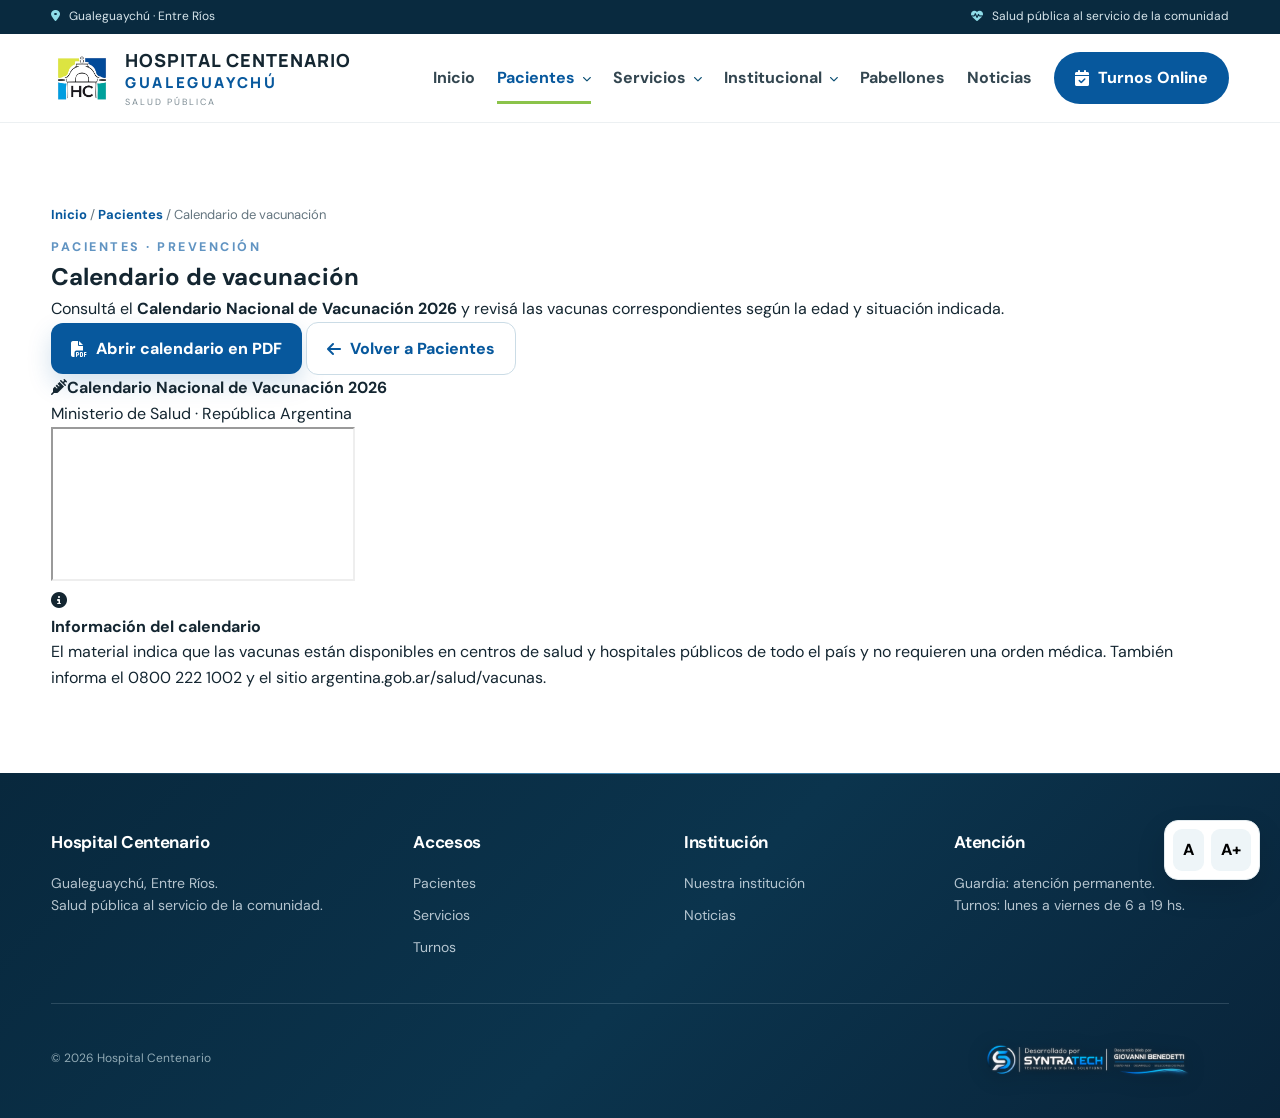
==== calendario-vacunacion.html @ 4d2b841d "Add files via upload" ====
<!doctype html><html lang="es"><head><meta charset="utf-8"><meta name="viewport" content="width=device-width,initial-scale=1"><meta name="description" content="Hospital Centenario Gualeguaychú"><title>Calendario de vacunación | Hospital Centenario</title><link rel="preconnect" href="https://fonts.googleapis.com"><link rel="preconnect" href="https://fonts.gstatic.com" crossorigin><link href="https://fonts.googleapis.com/css2?family=DM+Sans:wght@400;500;600;700;800&family=Manrope:wght@700;800&display=swap" rel="stylesheet"><link rel="stylesheet" href="https://cdnjs.cloudflare.com/ajax/libs/font-awesome/6.5.2/css/all.min.css"><link rel="stylesheet" href="style.css"><link rel="stylesheet" href="portal.css"></head><body><div class="topbar"><div class="container topbar__inner"><span><i class="fa-solid fa-location-dot"></i> Gualeguaychú · Entre Ríos</span><span><i class="fa-solid fa-heart-pulse"></i> Salud pública al servicio de la comunidad</span></div></div><header class="header"><div class="container header__inner"><a class="brand" href="index.html"><img src="images/logo.png" alt="Hospital Centenario"><div class="brand__name"><strong>HOSPITAL CENTENARIO</strong><span>GUALEGUAYCHÚ</span><small>SALUD PÚBLICA</small></div></a><button class="menu-toggle" id="menuToggle" aria-label="Abrir menú"><i class="fa-solid fa-bars"></i></button><nav class="nav" id="nav"><a class="" href="index.html">Inicio</a><div class="nav-dropdown is-active"><button class="nav-dropdown__toggle" type="button" aria-expanded="false" aria-haspopup="true">Pacientes <i class="fa-solid fa-chevron-down"></i></button><div class="nav-dropdown__menu"><a href="turnos.html"><i class="fa-solid fa-calendar-check"></i><span><strong>Turnos y admisión</strong><small>Cómo gestionar tu atención</small></span></a><a href="pacientes.html#guardia"><i class="fa-solid fa-truck-medical"></i><span><strong>Guardia y emergencias</strong><small>Información de atención</small></span></a><a href="pacientes.html#informacion"><i class="fa-solid fa-hospital-user"></i><span><strong>Información para pacientes</strong><small>Antes de venir y preguntas frecuentes</small></span></a><a href="calendario-vacunacion.html"><i class="fa-solid fa-syringe"></i><span><strong>Calendario de vacunación</strong><small>Calendario Nacional de Vacunación 2026</small></span></a></div></div><div class="nav-dropdown "><button class="nav-dropdown__toggle" type="button" aria-expanded="false" aria-haspopup="true">Servicios <i class="fa-solid fa-chevron-down"></i></button><div class="nav-dropdown__menu"><a href="servicios.html#especialidades"><i class="fa-solid fa-stethoscope"></i><span><strong>Especialidades</strong><small>Áreas de atención médica</small></span></a><a href="servicios.html#diagnostico"><i class="fa-solid fa-microscope"></i><span><strong>Diagnóstico y estudios</strong><small>Laboratorio e imágenes</small></span></a><a href="servicios.html#apoyo"><i class="fa-solid fa-hands-holding-circle"></i><span><strong>Servicios de apoyo</strong><small>Atención integral y acompañamiento</small></span></a></div></div><div class="nav-dropdown "><button class="nav-dropdown__toggle" type="button" aria-expanded="false" aria-haspopup="true">Institucional <i class="fa-solid fa-chevron-down"></i></button><div class="nav-dropdown__menu"><a href="institucional.html#historia"><i class="fa-solid fa-landmark"></i><span><strong>Nuestra historia</strong><small>Conocé nuestro recorrido</small></span></a><a href="institucional.html#valores"><i class="fa-solid fa-heart"></i><span><strong>Nuestros valores</strong><small>Principios que nos guían</small></span></a><a href="institucional.html#autoridades"><i class="fa-solid fa-users"></i><span><strong>Autoridades</strong><small>Equipo directivo</small></span></a></div></div><a class="nav-link" href="pabellones.html">Pabellones</a><a class="" href="noticias.html">Noticias</a><button class="btn btn--nav" data-turnos><i class="fa-solid fa-calendar-check"></i> Turnos Online</button></nav></div></header><main>
<section class="vaccine-page section">
  <div class="container">
    <div class="breadcrumb"><a href="index.html">Inicio</a> / <a href="pacientes.html">Pacientes</a> / Calendario de vacunación</div>
    <div class="vaccine-page__intro">
      <div class="eyebrow-blue">PACIENTES · PREVENCIÓN</div>
      <h1>Calendario de vacunación</h1>
      <p>Consultá el <strong>Calendario Nacional de Vacunación 2026</strong> y revisá las vacunas correspondientes según la edad y situación indicada.</p>
      <div class="vaccine-page__actions">
        <a class="btn btn--primary" href="docs/Calendario-Nacional-de-Vacunacion-2026.pdf" target="_blank" rel="noopener"><i class="fa-solid fa-file-pdf"></i> Abrir calendario en PDF</a>
        <a class="btn btn--outline" href="pacientes.html"><i class="fa-solid fa-arrow-left"></i> Volver a Pacientes</a>
      </div>
    </div>
    <div class="vaccine-page__card">
      <div class="vaccine-page__card-head">
        <div><i class="fa-solid fa-syringe"></i><strong>Calendario Nacional de Vacunación 2026</strong></div>
        <span>Ministerio de Salud · República Argentina</span>
      </div>
      <div class="vaccine-page__viewer">
        <iframe src="docs/Calendario-Nacional-de-Vacunacion-2026.pdf#view=FitH" title="Calendario Nacional de Vacunación 2026"></iframe>
      </div>
    </div>
    <div class="vaccine-page__note">
      <i class="fa-solid fa-circle-info"></i>
      <div><strong>Información del calendario</strong><p>El material indica que las vacunas están disponibles en centros de salud y hospitales públicos de todo el país y no requieren una orden médica. También informa el 0800 222 1002 y el sitio argentina.gob.ar/salud/vacunas.</p></div>
    </div>
  </div>
</section>
</main>
</main><footer class="footer"><div class="container footer__grid"><div><h3>Hospital Centenario</h3><p>Gualeguaychú, Entre Ríos.<br>Salud pública al servicio de la comunidad.</p></div><div class="footer-column footer-column--access"><h3>Accesos</h3><a href="pacientes.html">Pacientes</a><a href="servicios.html">Servicios</a><a href="turnos.html">Turnos</a></div><div class="footer-column footer-column--institution"><h3>Institución</h3><a href="institucional.html">Nuestra institución</a><a href="noticias.html">Noticias</a></div><div><h3>Atención</h3><p>Guardia: atención permanente.</p><p>Turnos: lunes a viernes de 6 a 19 hs.</p></div></div><div class="container footer__bottom"><span>© <span id="year"></span> Hospital Centenario</span><span class="footer-project-label"></span><span class="footer-project-signature"><img src="images/firma-syntratech.png" alt="Desarrollado por SyntraTech — Desarrollo Web por Giovanni Benedetti" loading="lazy"></span></div>

</footer><div class="a11y" aria-label="Accesibilidad"><button id="fontNormal" type="button" title="Tamaño normal">A</button><button id="fontPlus" type="button" title="Aumentar texto">A+</button></div><button class="backtop" id="backTop" aria-label="Volver arriba"><i class="fa-solid fa-arrow-up"></i></button><div class="modal" id="turnModal"><div class="modal__box"><button class="modal__close" data-close aria-label="Cerrar"><i class="fa-solid fa-xmark"></i></button><div class="eyebrow-blue">GESTIÓN DE TURNOS</div><h2>¿Cómo querés gestionar tu turno?</h2><p>La información publicada en junio de 2026 indica atención para turnos de lunes a viernes de 6 a 19 hs. en admisiones del nuevo edificio y pabellones 3 y 4.</p><div class="modal-actions"><a href="turnos.html"><strong>Ver información completa</strong><span>Horarios, admisiones y cancelaciones</span></a><a href="tel:+543446428034"><strong>Llamar al hospital</strong><span>+54 3446 42-8034</span></a></div></div></div><script src="portal.js"></script><script src="script.js"></script><script src="v40-enhancements.js"></script>
</body></html>
---- style.css ----
:root{--blue:#07589d;--blue2:#087bd0;--dark:#092a3f;--green:#00a59a;--cyan:#08a8d1;--red:#dc5a50;--ink:#142631;--muted:#64757f;--soft:#f4f8fa;--line:#e2eaee;--white:#fff;--shadow:0 18px 50px rgba(18,48,65,.10);--radius:20px}
*{box-sizing:border-box;margin:0;padding:0}html{scroll-behavior:smooth}body{font-family:"DM Sans",sans-serif;color:var(--ink);background:#fff;line-height:1.6}a{text-decoration:none;color:inherit}button,input,select,textarea{font:inherit}.container{width:min(1180px,92%);margin:auto}
.topbar{height:34px;background:var(--dark);color:#d7e5eb;font-size:12px}.topbar__inner{height:100%;display:flex;justify-content:space-between;align-items:center}.topbar i{color:#8edce8;margin-right:6px}
.header{position:sticky;top:0;z-index:1000;background:rgba(255,255,255,.97);backdrop-filter:blur(15px);border-bottom:1px solid rgba(20,70,95,.08)}.header__inner{min-height:88px;display:flex;align-items:center;justify-content:space-between}.brand{display:flex;align-items:center;gap:12px}.brand img{width:62px;height:62px;object-fit:contain}.brand__name strong,.brand__name span,.brand__name small{display:block;line-height:1.05}.brand__name strong{font:800 18px Manrope,sans-serif;letter-spacing:1px}.brand__name span{color:var(--blue);font:800 15px Manrope,sans-serif;letter-spacing:2.6px}.brand__name small{margin-top:5px;color:#7d8c94;font-size:9px;letter-spacing:2px}.nav{display:flex;align-items:center;gap:22px}.nav a{font-size:14px;font-weight:700;color:#334650;padding:31px 0;position:relative}.nav a:hover,.nav a.active{color:var(--blue)}.nav a.active:after{content:"";position:absolute;left:0;right:0;bottom:18px;height:3px;border-radius:10px;background:var(--blue)}.btn{border:0;border-radius:12px;padding:13px 20px;display:inline-flex;align-items:center;justify-content:center;gap:9px;font-weight:800;cursor:pointer;transition:.25s}.btn:hover{transform:translateY(-2px)}.btn--nav{background:var(--blue);color:#fff;border-radius:999px;padding:13px 21px}.btn--primary{background:var(--blue);color:#fff;box-shadow:0 10px 25px rgba(7,88,157,.18)}.btn--outline{background:#fff;color:var(--blue);border:1px solid #cbdce6}.btn--danger{background:var(--red);color:#fff}.menu-toggle{display:none;border:0;background:transparent;font-size:25px;color:var(--ink)}
.hero{position:relative;height:650px;overflow:hidden;background:#dce7ed}.hero__slide{position:absolute;inset:0;opacity:0;visibility:hidden;transition:opacity .7s}.hero__slide.active{opacity:1;visibility:visible}.hero__slide img{width:100%;height:100%;object-fit:cover;filter:saturate(1.04) contrast(1.03);transform:scale(1.015);backface-visibility:hidden;-webkit-backface-visibility:hidden}.hero__slide:after{content:"";position:absolute;inset:0;background:linear-gradient(90deg,rgba(5,31,48,.38) 0%,rgba(5,31,48,.14) 42%,rgba(5,31,48,.04) 72%,rgba(5,31,48,.08) 100%);pointer-events:none}.hero__content{position:absolute;z-index:2;left:7%;top:50%;transform:translateY(-50%);width:min(650px,58%);padding:35px 42px;background:rgba(255,255,255,.82);backdrop-filter:blur(8px);border:1px solid rgba(255,255,255,.75);border-radius:24px;box-shadow:0 25px 60px rgba(0,0,0,.13)}.eyebrow{font-size:13px;font-weight:800;letter-spacing:3px;color:#35577a}.hero h1{font:800 clamp(42px,5vw,70px)/1.03 Manrope,sans-serif;margin:15px 0;color:#073b70}.hero h1 span{color:#087bd0}.hero p{font-size:19px;color:#3e5c70;max-width:610px}.hero__actions{display:flex;gap:14px;margin-top:24px}.hero__arrow{position:absolute;z-index:4;top:50%;transform:translateY(-50%);width:58px;height:58px;border-radius:50%;border:1px solid rgba(255,255,255,.8);background:rgba(5,35,55,.42);color:#fff;font-size:23px;cursor:pointer}.hero__arrow.prev{left:24px}.hero__arrow.next{right:24px}.hero__dots{position:absolute;z-index:5;bottom:20px;left:50%;transform:translateX(-50%);display:flex;gap:10px}.hero__dot{width:12px;height:12px;border-radius:50%;border:2px solid #fff;background:rgba(255,255,255,.75);cursor:pointer}.hero__dot.active{width:30px;border-radius:20px;background:var(--blue)}.hero__location{position:absolute;z-index:3;right:7%;bottom:50px;color:#fff;font-weight:800;font-size:16px}.hero__location small{display:block;font-weight:500;font-size:13px}.progress{position:absolute;z-index:5;left:0;bottom:0;height:4px;background:var(--blue);width:0}.progress.run{animation:progress 5s linear forwards}@keyframes progress{from{width:0}to{width:100%}}
.access{padding:24px 0;background:#fff}.access__grid{display:grid;grid-template-columns:repeat(4,1fr);gap:14px}.access-card{border:1px solid var(--line);background:var(--soft);border-radius:18px;padding:18px;display:flex;align-items:center;gap:14px;min-height:100px;transition:.25s}.access-card:hover{transform:translateY(-3px);box-shadow:var(--shadow)}.access-icon{width:58px;height:58px;border-radius:50%;display:grid;place-items:center;color:#fff;font-size:23px;flex:0 0 auto}.access-card strong{display:block;font-size:17px}.access-card small{display:block;color:var(--muted);font-size:13px}.access-card>i{margin-left:auto;color:var(--blue)}.blue .access-icon{background:var(--blue)}.red .access-icon{background:#ef403b}.green .access-icon{background:var(--green)}.cyan .access-icon{background:#368ee0}
.section{padding:82px 0}.section.alt{background:var(--soft)}.section-head{margin-bottom:35px}.eyebrow-blue{color:var(--blue);font-size:13px;font-weight:800;letter-spacing:2px}.section h2{font:800 38px/1.1 Manrope,sans-serif;color:#073b70;margin-top:10px}.section-lead{color:var(--muted);max-width:760px;font-size:17px;margin-top:12px}.grid-3{display:grid;grid-template-columns:repeat(3,1fr);gap:20px}.grid-2{display:grid;grid-template-columns:repeat(2,1fr);gap:22px}.card{background:#fff;border:1px solid var(--line);border-radius:20px;padding:26px;box-shadow:0 8px 28px rgba(18,48,65,.05)}.card h3{font-size:21px;margin:10px 0 7px}.card p{color:var(--muted);font-size:15px}.iconbox{width:54px;height:54px;border-radius:16px;display:grid;place-items:center;background:#e8f4fc;color:var(--blue);font-size:22px}.list{display:grid;gap:12px;margin-top:20px}.list li{list-style:none;padding:14px 16px;background:#fff;border:1px solid var(--line);border-radius:12px}.list li i{color:var(--blue);margin-right:9px}
.page-hero{padding:70px 0;background:linear-gradient(120deg,#eaf5fb,#fff);border-bottom:1px solid var(--line)}.page-hero h1{font:800 48px/1.08 Manrope,sans-serif;color:#073b70}.page-hero p{font-size:18px;color:var(--muted);max-width:760px;margin-top:12px}.breadcrumb{font-size:13px;color:var(--muted);margin-bottom:12px}.breadcrumb a{color:var(--blue);font-weight:700}
.notice{background:#edf7fd;border:1px solid #d7ebf6;border-radius:18px;padding:20px 22px;display:flex;gap:14px;align-items:flex-start}.notice i{color:var(--blue);font-size:21px;margin-top:3px}.notice strong{display:block}.notice p{color:var(--muted);margin-top:4px}
.news-card{overflow:hidden;padding:0}.news-card img{width:100%;height:210px;object-fit:cover}.news-card__body{padding:23px}.tag{display:inline-block;padding:5px 10px;border-radius:999px;background:#e8f4fc;color:var(--blue);font-size:11px;font-weight:800}.news-card h3{margin:12px 0 8px}.news-card a{color:var(--blue);font-weight:800;display:inline-block;margin-top:12px}
.form-grid{display:grid;grid-template-columns:1fr 1fr;gap:18px}.field{display:grid;gap:7px}.field.full{grid-column:1/-1}.field label{font-weight:700;font-size:14px}.field input,.field select,.field textarea{width:100%;border:1px solid #d6e2e8;border-radius:12px;padding:13px 14px;background:#fff;outline:none}.field textarea{min-height:130px;resize:vertical}.field input:focus,.field select:focus,.field textarea:focus{border-color:var(--blue);box-shadow:0 0 0 3px rgba(7,88,157,.08)}
.footer{background:#092a3f;color:#d7e5eb;padding:50px 0 25px}.footer__grid{display:grid;grid-template-columns:1.4fr 1fr 1fr 1.2fr;gap:35px}.footer h3{color:#fff;font-size:17px;margin-bottom:14px}.footer p,.footer a{color:#afc3cd;font-size:14px}.footer a{display:block;margin:8px 0}.footer a:hover{color:#fff}.footer__bottom{border-top:1px solid rgba(255,255,255,.12);margin-top:30px;padding-top:18px;display:flex;justify-content:space-between;font-size:12px;color:#91aab5}
.modal{position:fixed;inset:0;background:rgba(4,25,38,.65);z-index:2000;display:none;align-items:center;justify-content:center;padding:20px}.modal.open{display:flex}.modal__box{width:min(640px,100%);background:#fff;border-radius:24px;padding:30px;position:relative;box-shadow:0 30px 90px rgba(0,0,0,.25)}.modal__close{position:absolute;right:18px;top:15px;border:0;background:#eef5f8;border-radius:50%;width:40px;height:40px;cursor:pointer}.modal h2{font:800 30px Manrope,sans-serif;color:#073b70}.modal p{color:var(--muted);margin:8px 0 18px}.modal-actions{display:grid;gap:12px}.modal-actions a{padding:15px;border:1px solid var(--line);border-radius:14px}.modal-actions a strong{display:block}.modal-actions a span{color:var(--muted);font-size:13px}
.backtop{position:fixed;right:20px;bottom:20px;width:46px;height:46px;border:0;border-radius:50%;background:var(--blue);color:#fff;display:none;z-index:900}.backtop.show{display:block}
@media(max-width:1000px){.nav{gap:13px}.nav a{font-size:13px}.access__grid{grid-template-columns:repeat(2,1fr)}.grid-3{grid-template-columns:1fr 1fr}.footer__grid{grid-template-columns:1fr 1fr}.hero__content{left:5%;width:70%}}
@media(max-width:760px){.topbar{display:none}.header__inner{min-height:76px}.brand img{width:54px;height:54px}.brand__name strong{font-size:14px}.brand__name span{font-size:12px}.menu-toggle{display:block}.nav{position:absolute;left:4%;right:4%;top:76px;background:#fff;border:1px solid var(--line);border-radius:16px;padding:10px;display:none;flex-direction:column;align-items:stretch;gap:0;box-shadow:var(--shadow)}.nav.open{display:flex}.nav a{padding:13px 14px}.nav a.active:after{display:none}.btn--nav{margin:5px}.hero{height:650px}.hero__content{left:4%;right:4%;width:auto;top:auto;bottom:58px;transform:none;padding:25px}.hero h1{font-size:38px}.hero p{font-size:16px}.hero__actions{flex-direction:column}.hero__location{display:none}.hero__arrow{width:44px;height:44px}.hero__arrow.prev{left:12px}.hero__arrow.next{right:12px}.access__grid,.grid-3,.grid-2,.form-grid{grid-template-columns:1fr}.section{padding:60px 0}.section h2,.page-hero h1{font-size:34px}.footer__grid{grid-template-columns:1fr}.field.full{grid-column:auto}}

/* V13 — new public photography pass: no artificial blur */
.hero__slide .hero-photo--01{object-position:center center}.hero__slide .hero-photo--02{object-position:center 48%}.hero__slide .hero-photo--03{object-position:center 48%}.hero__slide .hero-photo--04{object-position:center center}.hero__slide .hero-photo--05{object-position:center 48%}

/* V14 — menú desplegable Institucional */
.nav-dropdown{position:relative;height:100%;display:flex;align-items:center}
.nav-dropdown__toggle{border:0;background:transparent;color:#334650;font-size:14px;font-weight:700;padding:31px 0;cursor:pointer;display:flex;align-items:center;gap:7px;position:relative}
.nav-dropdown__toggle i{font-size:10px;transition:transform .2s}
.nav-dropdown:hover .nav-dropdown__toggle,.nav-dropdown.is-active .nav-dropdown__toggle{color:var(--blue)}
.nav-dropdown:hover .nav-dropdown__toggle i,.nav-dropdown.open .nav-dropdown__toggle i{transform:rotate(180deg)}
.nav-dropdown.is-active .nav-dropdown__toggle:after{content:"";position:absolute;left:0;right:0;bottom:18px;height:3px;border-radius:10px;background:var(--blue)}
.nav-dropdown__menu{position:absolute;top:76px;left:50%;transform:translate(-50%,8px);width:275px;background:#fff;border:1px solid var(--line);border-radius:16px;padding:8px;box-shadow:0 20px 45px rgba(18,48,65,.14);opacity:0;visibility:hidden;pointer-events:none;transition:.2s;z-index:1100}
.nav-dropdown:hover .nav-dropdown__menu,.nav-dropdown.open .nav-dropdown__menu{opacity:1;visibility:visible;pointer-events:auto;transform:translate(-50%,0)}
.nav-dropdown__menu a{padding:12px 13px!important;margin:0;display:flex;align-items:center;gap:12px;border-radius:11px;color:#334650!important}
.nav-dropdown__menu a:after{display:none!important}
.nav-dropdown__menu a:hover{background:#f1f7fa;color:var(--blue)!important}
.nav-dropdown__menu a>i{width:34px;height:34px;border-radius:10px;background:#e8f4fc;color:var(--blue);display:grid;place-items:center;flex:0 0 auto}
.nav-dropdown__menu a span{display:block}
.nav-dropdown__menu a strong,.nav-dropdown__menu a small{display:block;line-height:1.25}
.nav-dropdown__menu a strong{font-size:14px}
.nav-dropdown__menu a small{font-size:11px;color:var(--muted);margin-top:2px}
.history-timeline{display:grid;gap:10px;margin-top:24px}
.history-timeline div{display:flex;align-items:center;gap:16px;padding:13px 15px;background:#f4f8fa;border:1px solid var(--line);border-radius:13px}
.history-timeline strong{min-width:55px;color:var(--blue);font:800 18px Manrope,sans-serif}
.history-timeline span{color:var(--muted);font-size:14px}
.authority-card{position:relative;padding-top:30px}
.authority-avatar{width:110px;height:110px;border-radius:50%;overflow:hidden;display:grid;place-items:center;background:#e8f4fc;color:var(--blue);font-size:28px;margin:0 auto 18px;border:4px solid #fff;box-shadow:0 6px 18px rgba(0,0,0,.12)}
.authority-avatar img{width:100%;height:100%;object-fit:cover;object-position:center top;display:block}
.authority-card .tag{display:inline-block;margin-bottom:8px}
.source-note{margin-top:20px;color:var(--muted);font-size:12px}
@media(max-width:1000px){.nav-dropdown__toggle{font-size:13px}}
@media(max-width:760px){.nav-dropdown{display:block;height:auto}.nav-dropdown__toggle{width:100%;justify-content:space-between;padding:13px 14px}.nav-dropdown.is-active .nav-dropdown__toggle:after{display:none}.nav-dropdown__menu{position:static;width:auto;transform:none!important;display:none;opacity:1;visibility:visible;pointer-events:auto;box-shadow:none;border:0;border-top:1px solid var(--line);border-radius:0;padding:5px 0 5px 10px}.nav-dropdown.open .nav-dropdown__menu{display:block}.nav-dropdown__menu a{padding:11px 12px!important}.history-timeline strong{min-width:45px}}

/* V15 — menús desplegables Pacientes + Servicios + Institucional */
.nav-dropdown__menu{width:300px}
.nav-dropdown__menu a>i{font-size:14px}
@media(max-width:760px){.nav-dropdown__menu{width:auto}.nav-dropdown+.nav-dropdown{border-top:1px solid var(--line)}}

/* V16 — navegación institucional tipo menú desplegable limpio */
.nav > a,
.nav-dropdown__toggle{
  position:relative;
}
.nav > a:hover,
.nav > a.active,
.nav-dropdown:hover .nav-dropdown__toggle,
.nav-dropdown.is-active .nav-dropdown__toggle{
  color:var(--blue);
}
.nav > a:hover:after,
.nav-dropdown__toggle:hover:after,
.nav-dropdown.is-active .nav-dropdown__toggle:after{
  content:"";
  position:absolute;
  left:0;
  right:0;
  bottom:18px;
  height:3px;
  border-radius:0;
  background:#8bc34a;
}
.nav > a.active:after{background:#8bc34a}

.nav-dropdown__menu{
  width:200px;
  top:76px;
  left:50%;
  padding:0;
  border:0;
  border-radius:0;
  box-shadow:0 8px 20px rgba(18,48,65,.16);
  background:#fff;
}
.nav-dropdown__menu a{
  position:relative;
  display:block;
  width:100%;
  padding:15px 20px!important;
  margin:0;
  border-radius:0!important;
  color:#064b70!important;
  background:#fff!important;
  font-size:13px;
  font-weight:500;
  line-height:1.25;
  text-decoration:none;
}
.nav-dropdown__menu a + a{border-top:1px solid #edf0f2}
.nav-dropdown__menu a:hover{
  color:#064b70!important;
  background:#fff!important;
}
.nav-dropdown__menu a:hover:after{
  content:"";
  position:absolute;
  left:20px;
  right:20px;
  bottom:7px;
  height:2px;
  background:#8bc34a;
  border-radius:0;
}
.nav-dropdown__menu a > i{display:none!important}
.nav-dropdown__menu a span{display:block}
.nav-dropdown__menu a strong{font-size:13px;font-weight:500}
.nav-dropdown__menu a small{display:none}
.nav-dropdown__toggle i{font-size:9px;color:#064b70}

@media(max-width:760px){
  .nav > a:hover:after,
  .nav-dropdown__toggle:hover:after,
  .nav-dropdown.is-active .nav-dropdown__toggle:after{display:none}
  .nav-dropdown__menu{
    width:auto;
    padding:4px 0 4px 8px;
    box-shadow:none;
    background:#fff;
  }
  .nav-dropdown__menu a{
    padding:12px 14px!important;
    font-size:13px;
  }
  .nav-dropdown__menu a:hover:after{left:14px;right:14px;bottom:5px}
}

/* V21 — autoridades con cuatro perfiles */
.authority-grid{grid-template-columns:repeat(4,minmax(0,1fr));}
.authority-card h3{font-size:17px;line-height:1.25;}
@media(max-width:1000px){.authority-grid{grid-template-columns:repeat(2,minmax(0,1fr));}}
@media(max-width:600px){.authority-grid{grid-template-columns:1fr;}}

/* =========================================
   V40 — Hover suave para las 3 tarjetas
   ========================================= */

.hero-cards a,
.hero-cards button,
.hero-cards .card,
.hero-cards .service-card,
.hero-cards .feature-card,
.cards-grid > a,
.cards-grid > button,
.cards-grid > .card,
.cards-grid > .service-card,
.cards-grid > .feature-card {
  transition:
    transform 220ms ease,
    box-shadow 220ms ease,
    border-color 220ms ease,
    background-color 220ms ease;
  will-change: transform;
}

/* Si las tarjetas usan otra clase, este selector general
   toma los enlaces/tarjetas de la sección de tres accesos. */
section a.card,
section .card-link,
section .quick-card,
section .access-card,
section .home-card {
  transition:
    transform 220ms ease,
    box-shadow 220ms ease,
    border-color 220ms ease,
    background-color 220ms ease;
}

.hero-cards a:hover,
.hero-cards button:hover,
.hero-cards .card:hover,
.hero-cards .service-card:hover,
.hero-cards .feature-card:hover,
.cards-grid > a:hover,
.cards-grid > button:hover,
.cards-grid > .card:hover,
.cards-grid > .service-card:hover,
.cards-grid > .feature-card:hover,
section a.card:hover,
section .card-link:hover,
section .quick-card:hover,
section .access-card:hover,
section .home-card:hover {
  transform: translateY(-4px);
  box-shadow: 0 12px 28px rgba(11, 45, 77, 0.11);
  border-color: rgba(0, 102, 170, 0.28);
}

.hero-cards a:hover .icon,
.hero-cards .card:hover .icon,
.cards-grid > a:hover .icon,
.cards-grid > .card:hover .icon {
  transform: scale(1.04);
}

.hero-cards .icon,
.cards-grid .icon {
  transition: transform 220ms ease, background-color 220ms ease;
}

@media (prefers-reduced-motion: reduce) {
  .hero-cards *,
  .cards-grid *,
  section a.card,
  section .card-link,
  section .quick-card,
  section .access-card,
  section .home-card {
    transition: none !important;
    transform: none !important;
  }
}

/* =========================================
   V40 — Hover suave para tarjetas de noticias
   ========================================= */

.news-grid article,
.news-grid .news-card,
.news-grid .card,
.news-grid a,
.noticias-grid article,
.noticias-grid .news-card,
.noticias-grid .card,
.noticias-grid a,
.news-card,
.noticia-card,
.noticias-card,
article.card,
article {
  transition:
    transform 240ms ease,
    box-shadow 240ms ease,
    border-color 240ms ease,
    background-color 240ms ease;
  will-change: transform;
}

/* Elevación elegante, sin exagerar */
.news-grid article:hover,
.news-grid .news-card:hover,
.news-grid .card:hover,
.news-grid a:hover,
.noticias-grid article:hover,
.noticias-grid .news-card:hover,
.noticias-grid .card:hover,
.noticias-grid a:hover,
.news-card:hover,
.noticia-card:hover,
.noticias-card:hover,
article.card:hover,
article:hover {
  transform: translateY(-5px);
  box-shadow: 0 14px 30px rgba(11, 45, 77, 0.12);
  border-color: rgba(0, 102, 170, 0.30);
}

/* La imagen acompaña el movimiento de forma muy sutil */
.news-grid img,
.noticias-grid img,
.news-card img,
.noticia-card img,
.noticias-card img,
article.card img,
article img {
  transition: transform 320ms ease;
}

.news-grid article:hover img,
.news-grid .news-card:hover img,
.news-grid .card:hover img,
.noticias-grid article:hover img,
.noticias-grid .news-card:hover img,
.noticias-grid .card:hover img,
.news-card:hover img,
.noticia-card:hover img,
.noticias-card:hover img,
article.card:hover img,
article:hover img {
  transform: scale(1.025);
}

/* El enlace de lectura gana un pequeño énfasis */
.news-grid a:hover,
.noticias-grid a:hover,
.news-card a:hover,
.noticia-card a:hover,
.noticias-card a:hover {
  color: #005fae;
}

/* Accesibilidad */
@media (prefers-reduced-motion: reduce) {
  .news-grid *,
  .noticias-grid *,
  .news-card *,
  .noticia-card *,
  .noticias-card *,
  article * {
    transition: none !important;
    transform: none !important;
  }
}

/* V40 — Corrección de flechas en preguntas frecuentes */
.faq-item button,
.faq-item summary,
.faq-question,
.accordion-trigger,
details > summary {
  display: flex;
  align-items: center;
  justify-content: space-between;
  gap: 1rem;
}

.faq-item .faq-chevron,
.faq-question .faq-chevron,
.accordion-trigger .faq-chevron,
details > summary .faq-chevron {
  flex: 0 0 auto;
  display: inline-block;
  margin-left: auto;
  font-size: .95rem;
  line-height: 1;
  transition: transform 220ms ease;
}

.faq-item[open] .faq-chevron,
details[open] > summary .faq-chevron,
.faq-item.active .faq-chevron,
.accordion-item.active .faq-chevron {
  transform: rotate(180deg);
}

@media (prefers-reduced-motion: reduce) {
  .faq-item .faq-chevron,
  .faq-question .faq-chevron,
  .accordion-trigger .faq-chevron,
  details > summary .faq-chevron {
    transition: none;
  }
}



/* =========================================
   V40 — Footer premium + firma SyntraTech
   ========================================= */

.footer {
  position: relative;
  overflow: hidden;
  padding: 56px 0 24px;
  background:
    linear-gradient(135deg, #08283d 0%, #0b344d 52%, #09243a 100%);
  color: #f4f8fc;
}

.footer::before {
  content: "";
  position: absolute;
  inset: 0 0 auto;
  height: 1px;
  background: linear-gradient(
    90deg,
    transparent,
    rgba(91, 181, 238, .65),
    transparent
  );
}

.footer__grid {
  position: relative;
  z-index: 1;
  gap: 42px;
}

.footer h3 {
  margin-bottom: 16px;
  color: #ffffff;
  font-weight: 700;
  letter-spacing: -.02em;
}

.footer p,
.footer a {
  color: rgba(235, 244, 251, .76);
}

.footer a {
  display: inline-block;
  margin-bottom: 9px;
  text-decoration: none;
  transition: color 180ms ease, transform 180ms ease;
}

.footer a:hover {
  color: #ffffff;
  transform: translateX(3px);
}

.footer__bottom {
  position: relative;
  z-index: 1;
  margin-top: 34px;
  padding-top: 20px;
  border-top: 1px solid rgba(214, 235, 249, .16);
}

.footer-signature {
  position: absolute;
  right: 30px;
  bottom: 18px;
  z-index: 2;
  width: min(245px, 25vw);
  pointer-events: none;
}

.footer-signature img {
  display: block;
  width: 100%;
  height: auto;
  object-fit: contain;
  opacity: .92;
  filter: drop-shadow(0 5px 14px rgba(0, 0, 0, .24));
  transition: opacity 220ms ease, transform 220ms ease;
}

.footer-signature img:hover {
  opacity: 1;
  transform: translateY(-2px);
}

@media (max-width: 900px) {
  .footer {
    padding-bottom: 150px;
  }

  .footer-signature {
    right: 24px;
    bottom: 20px;
    width: 220px;
  }
}

@media (max-width: 560px) {
  .footer {
    padding-bottom: 125px;
  }

  .footer-signature {
    right: 18px;
    bottom: 16px;
    width: 185px;
  }
}

@media (prefers-reduced-motion: reduce) {
  .footer a,
  .footer-signature img {
    transition: none;
  }
}



/* =========================================
   V40 — Corrección final del footer
   ========================================= */

/* Cada enlace de Accesos e Institución queda en su propia línea */
.footer-column--access a,
.footer-column--institution a {
  display: block !important;
  width: fit-content;
  margin: 0 0 10px;
  white-space: normal;
}

/* La zona inferior queda organizada en dos lados */
.footer__bottom {
  display: flex;
  align-items: center;
  justify-content: space-between;
  gap: 24px;
  flex-wrap: wrap;
}

.footer__bottom > :first-child {
  flex: 1 1 auto;
  min-width: 180px;
}

.footer__bottom > :last-child {
  display: flex;
  align-items: center;
  justify-content: flex-end;
  gap: 18px;
  flex: 0 1 auto;
  min-width: 0;
  text-align: right;
}

.footer-project-label {
  white-space: nowrap;
  color: rgba(235, 244, 251, .76);
}

.footer-project-signature {
  display: inline-flex;
  align-items: center;
  width: 190px;
  max-width: 22vw;
}

.footer-project-signature img {
  display: block;
  width: 100%;
  height: auto;
  max-height: 44px;
  object-fit: contain;
  opacity: .94;
  filter: drop-shadow(0 3px 9px rgba(0, 0, 0, .22));
}

/* Elimina cualquier posicionamiento antiguo de la firma */
.footer-signature {
  display: none !important;
}

@media (max-width: 760px) {
  .footer__bottom {
    align-items: flex-start;
    flex-direction: column;
  }

  .footer__bottom > :last-child {
    width: 100%;
    justify-content: flex-start;
    flex-wrap: wrap;
    text-align: left;
  }

  .footer-project-signature {
    width: 180px;
    max-width: 75vw;
  }
}



/* V40 — Firma más grande y visible, sin texto adicional */
.footer-project-signature {
  display: inline-flex;
  align-items: center;
  justify-content: flex-end;
  width: 285px;
  max-width: 34vw;
  margin-left: auto;
}

.footer-project-signature img {
  display: block;
  width: 100%;
  height: auto;
  max-height: 70px;
  object-fit: contain;
  opacity: 1;
  filter: drop-shadow(0 3px 10px rgba(0, 0, 0, .25));
}

.footer__bottom > :last-child {
  justify-content: flex-end;
  gap: 0;
}

@media (max-width: 760px) {
  .footer-project-signature {
    width: 245px;
    max-width: 80vw;
    margin-left: 0;
  }

  .footer-project-signature img {
    max-height: 62px;
  }
}



/* Comprobante — presentación final */
.appointment-receipt {
  margin: 32px 0;
  padding: 28px;
  border: 1px solid #cfe0ed;
  border-radius: 18px;
  background: linear-gradient(145deg, #ffffff, #f2f8fc);
  box-shadow: 0 16px 40px rgba(8, 44, 67, .10);
}
.appointment-receipt[hidden] { display: none !important; }
.receipt-kicker { color: #0b65a8; font-size: 11px; font-weight: 800; letter-spacing: .16em; }
.receipt-header h2 { margin: 8px 0; color: #082c43; }
.receipt-header p { color: #60798b; margin: 0 0 22px; }
.receipt-details { display: grid; grid-template-columns: repeat(2, minmax(0, 1fr)); gap: 12px; }
.receipt-details > div { padding: 14px; border-radius: 12px; background: #fff; border: 1px solid #e1ebf2; }
.receipt-details strong, .receipt-details span { display: block; }
.receipt-details strong { color: #456477; font-size: 12px; margin-bottom: 4px; }
.receipt-details span { color: #102b3b; font-weight: 700; }
.receipt-status { color: #16844a !important; }
.receipt-actions { display: flex; flex-wrap: wrap; gap: 12px; margin-top: 22px; }
.btn-secondary { border: 1px solid #b9d1e2; background: #fff; color: #075d9b; }
@media (max-width: 650px) {
  .receipt-details { grid-template-columns: 1fr; }
}
@media print {
  body * { visibility: hidden !important; }
  .appointment-receipt, .appointment-receipt * { visibility: visible !important; }
  .appointment-receipt { position: absolute; left: 0; top: 0; width: 100%; box-shadow: none; }
  .receipt-actions { display: none !important; }
}
---- portal.css ----
/* V9 - Portal funcional: componentes interactivos */
.portal-toolbar{display:flex;gap:12px;flex-wrap:wrap;align-items:center;margin:0 0 28px}
.portal-search{flex:1;min-width:240px;position:relative}.portal-search i{position:absolute;left:16px;top:50%;transform:translateY(-50%);color:#557}.portal-search input{width:100%;padding:15px 18px 15px 46px;border:1px solid var(--line);border-radius:14px;background:#fff;font:inherit}
.filter-btn{border:1px solid var(--line);background:#fff;color:var(--ink);padding:13px 16px;border-radius:12px;font-weight:700;cursor:pointer}.filter-btn.active,.filter-btn:hover{background:#07589d;color:#fff;border-color:#07589d}
.service-card.is-hidden{display:none}.service-meta{display:flex;gap:8px;flex-wrap:wrap;margin-top:12px}.service-pill{font-size:.8rem;padding:6px 9px;border-radius:999px;background:#eef6fb;color:#07589d;font-weight:700}
.faq{display:grid;gap:12px}.faq-item{border:1px solid var(--line);border-radius:16px;background:#fff;overflow:hidden}.faq-q{width:100%;display:flex;justify-content:space-between;gap:20px;align-items:center;text-align:left;border:0;background:transparent;padding:20px;font:inherit;font-weight:800;color:var(--ink);cursor:pointer}.faq-a{display:none;padding:0 20px 20px;color:var(--muted)}.faq-item.open .faq-a{display:block}.faq-item.open .faq-q i{transform:rotate(180deg)}
.form-progress{display:flex;gap:8px;margin-bottom:24px}.form-step{height:6px;flex:1;border-radius:999px;background:#e5edf2}.form-step.active{background:#07589d}.step-panel{display:none}.step-panel.active{display:block}.step-actions{display:flex;justify-content:space-between;gap:12px;margin-top:22px}.form-status{margin-top:15px;padding:12px 14px;border-radius:12px;display:none}.form-status.show{display:block}.form-status.success{background:#e8f8f1;color:#087b5a}.form-status.error{background:#fff0ef;color:#a52d25}
.contact-options{display:grid;grid-template-columns:repeat(3,1fr);gap:16px;margin-bottom:24px}.contact-option{padding:20px;border:1px solid var(--line);border-radius:16px;background:#fff}.contact-option strong{display:block;margin-bottom:6px}.contact-option a{color:#07589d;font-weight:800}
.news-card[data-modal-news]{cursor:pointer}.news-modal-content{max-height:65vh;overflow:auto}.news-modal-content img{width:100%;max-height:300px;object-fit:cover;border-radius:14px;margin-bottom:18px}
.portal-alert{display:flex;gap:14px;align-items:flex-start;padding:18px 20px;border-radius:16px;background:#eef7ff;border:1px solid #cfe6f8;color:#16405f}.portal-alert i{font-size:22px;color:#07589d;margin-top:2px}
.a11y{position:fixed;right:20px;bottom:20px;z-index:80;display:flex;gap:7px;padding:8px;background:#fff;border:1px solid var(--line);border-radius:14px;box-shadow:0 12px 30px rgba(0,0,0,.12)}.a11y button{border:0;background:#eef5f8;border-radius:9px;padding:8px 10px;font-weight:800;cursor:pointer}.a11y button:hover{background:#dbeaf3}
body.font-large{font-size:18px}body.font-large .hero h1{font-size:clamp(3rem,6vw,5.6rem)}
@media(max-width:800px){.contact-options{grid-template-columns:1fr}.step-actions{flex-direction:column}.a11y{right:10px;bottom:10px}}

/* NOTICIAS EN HOME */
.news-home .section-head{margin-bottom:28px}
.news-home .news-card{overflow:hidden}
.news-home .news-card>img{width:100%;height:210px;object-fit:cover;display:block}
.news-home .news-card__body{padding:24px}
.news-home .news-card__body h3{font-size:1.18rem;line-height:1.35;margin:10px 0}
.news-home .news-card__body p{margin-bottom:16px}
.news-home .section-actions{display:flex;justify-content:center;margin-top:30px}
@media(max-width:700px){.news-home .news-card>img{height:190px}.news-home .news-card__body{padding:20px}}

/* V17 — tipografía del header ligeramente más grande */
.nav > a,
.nav-dropdown__toggle{font-size:16px;}
.nav-dropdown__menu a strong{font-size:14px;}
@media(max-width:1000px){.nav-dropdown__toggle{font-size:15px}.nav > a{font-size:15px}}
@media(max-width:760px){.nav > a,.nav-dropdown__toggle{font-size:15px}}

/* Historia institucional — V18 */
.history-header{display:grid;grid-template-columns:minmax(0,1.08fr) minmax(360px,.92fr);gap:48px;align-items:center}
.history-copy p,.history-continuation>p,.history-legacy p{font-size:16px;line-height:1.78;color:var(--muted);margin:18px 0}
.history-copy p strong,.history-legacy p strong{color:var(--ink)}
.history-photo{margin:0}
.history-photo img{display:block;width:100%;height:430px;object-fit:cover;border-radius:22px;box-shadow:0 18px 45px rgba(18,48,65,.13);filter:saturate(.78) sepia(.08) contrast(.98)}
.history-photo figcaption{margin-top:12px;font-size:12px;line-height:1.5;color:var(--muted);text-align:center}
.history-continuation{max-width:1120px;margin:44px auto 0}
.history-legacy{margin-top:34px;padding:34px 38px;background:linear-gradient(135deg,#f4f9fb,#fff);border:1px solid var(--line);border-radius:22px}
.history-legacy h3{margin:8px 0 8px;font:800 28px Manrope,sans-serif;color:var(--ink)}
.history-motto{display:flex;flex-wrap:wrap;gap:12px 24px;margin-top:24px;padding-top:20px;border-top:1px solid var(--line);font-size:17px;color:var(--blue)}
.history-motto span{font-weight:700;color:var(--muted)}
.history-timeline-wrap{margin-top:48px}
.compact-head{margin-bottom:22px}
.compact-head h3{font:800 24px Manrope,sans-serif;margin:6px 0 0;color:var(--ink)}
.history-timeline--horizontal{display:grid;grid-template-columns:repeat(4,1fr);gap:0;position:relative;margin-top:28px;padding-top:32px}
.history-timeline--horizontal:before{content:"";position:absolute;left:8%;right:8%;top:47px;height:2px;background:var(--line)}
.history-timeline--horizontal .timeline-item{position:relative;display:flex;flex-direction:column;align-items:center;text-align:center;padding:0 14px;background:transparent;border:0;border-radius:0}
.history-timeline--horizontal .timeline-item:before{content:"";width:16px;height:16px;border-radius:50%;background:var(--blue);border:4px solid #fff;box-shadow:0 0 0 2px var(--blue);z-index:1;margin-bottom:18px}
.history-timeline--horizontal .timeline-item strong{min-width:0;color:var(--blue);font:800 22px Manrope,sans-serif}
.history-timeline--horizontal .timeline-item span{margin-top:8px;max-width:190px;color:var(--muted);font-size:13px;line-height:1.5}
@media(max-width:900px){.history-header{grid-template-columns:1fr}.history-photo img{height:360px}.history-timeline--horizontal{grid-template-columns:1fr 1fr;gap:30px}.history-timeline--horizontal:before{display:none}}
@media(max-width:560px){.history-legacy{padding:26px 22px}.history-photo img{height:300px}.history-timeline--horizontal{grid-template-columns:1fr}.history-timeline--horizontal .timeline-item{align-items:flex-start;text-align:left;display:grid;grid-template-columns:28px 1fr;column-gap:12px}.history-timeline--horizontal .timeline-item:before{grid-row:1 / span 2;margin:5px 0 0}.history-timeline--horizontal .timeline-item strong{grid-column:2}.history-timeline--horizontal .timeline-item span{grid-column:2;max-width:none}}

/* Autoridades — presentación institucional */
.authorities-section{background:#fff;overflow:hidden;position:relative}
.authorities-section::after{content:"";position:absolute;left:-8%;right:-8%;bottom:-130px;height:230px;background:linear-gradient(180deg,rgba(231,244,255,.0),rgba(221,239,252,.72));border-radius:50% 50% 0 0/40% 40% 0 0;pointer-events:none}
.authorities-intro{text-align:center;max-width:1080px;margin:0 auto 46px;position:relative;z-index:1}
.authorities-intro .eyebrow-blue{letter-spacing:.28em;font-weight:700;color:#6f9fc9;margin-bottom:12px}
.authorities-intro h2{font-family:Manrope,DM Sans,sans-serif;color:#0b315f;font-size:clamp(2.25rem,4vw,3.55rem);line-height:1.08;margin:0 0 18px;font-weight:800}
.authorities-intro p{color:#61748d;font-size:clamp(1rem,1.55vw,1.28rem);line-height:1.65;max-width:1050px;margin:0 auto}
.authority-grid-v2{display:grid;grid-template-columns:repeat(4,minmax(0,1fr));gap:34px;position:relative;z-index:1}
.authority-profile{text-align:center;min-width:0}
.authority-avatar-v2{width:220px;height:220px;margin:0 auto 20px;border-radius:50%;padding:6px;background:#fff;border:2px solid #b9dbf7;box-shadow:0 0 0 10px rgba(185,219,247,.14),0 0 34px rgba(100,174,232,.20);overflow:hidden}
.authority-avatar-v2 img{width:100%;height:100%;display:block;border-radius:50%;object-fit:cover;object-position:center}
.authority-profile:first-child .authority-avatar-v2 img{object-position:center 26%}
.authority-profile:nth-child(3) .authority-avatar-v2 img{object-position:center 42%}
.authority-profile:nth-child(4) .authority-avatar-v2 img{object-position:center 38%}
.authority-profile h3{font-family:Manrope,DM Sans,sans-serif;color:#0d396d;font-size:1.45rem;line-height:1.2;margin:0 auto 8px;font-weight:800}
.authority-profile p{color:#66758a;font-size:1.08rem;margin:0;line-height:1.4}
.authority-line{display:block;width:58px;height:4px;background:#7bc329;margin:22px auto 0;border-radius:4px}
.authorities-motto{position:relative;z-index:1;display:flex;align-items:center;justify-content:center;gap:28px;margin:64px auto 18px;color:#6c9ed0;letter-spacing:.23em;font-size:.94rem;text-align:center}
.authorities-motto span{width:95px;height:1px;background:#b9d5ee;display:block}
.authorities-motto strong{font-weight:600;white-space:nowrap}
.authorities-section .source-note{position:relative;z-index:1;text-align:center;margin:0 auto;color:#8493a5;font-size:.82rem}
@media(max-width:1050px){.authority-grid-v2{grid-template-columns:repeat(2,minmax(0,1fr));row-gap:48px}.authority-avatar-v2{width:200px;height:200px}}
@media(max-width:640px){.authorities-intro{margin-bottom:34px}.authorities-intro h2{font-size:2rem}.authority-grid-v2{grid-template-columns:1fr;gap:42px}.authority-avatar-v2{width:190px;height:190px}.authority-profile h3{font-size:1.3rem}.authorities-motto{gap:10px;letter-spacing:.12em;font-size:.75rem;margin-top:48px}.authorities-motto span{width:35px}.authorities-motto strong{white-space:normal}}

/* V24 — Servicios: directorio institucional premium */
.services-hero{position:relative;min-height:560px;display:flex;align-items:center;overflow:hidden;background:#062f57;color:#fff}
.services-hero__image{position:absolute;inset:0;background-image:linear-gradient(90deg,rgba(4,34,61,.96) 0%,rgba(4,43,77,.86) 42%,rgba(4,43,77,.28) 100%),url('images/hero-01-hq.jpg');background-size:cover;background-position:center 48%;transform:scale(1.02)}
.services-hero__content{position:relative;z-index:1;width:100%;padding-top:48px;padding-bottom:56px}
.services-hero .breadcrumb{color:rgba(255,255,255,.72);margin-bottom:54px}.services-hero .breadcrumb a{color:#fff}
.services-hero__copy{max-width:760px}.services-kicker{display:inline-flex;align-items:center;gap:10px;color:#a9dcff;letter-spacing:.25em;font-size:.82rem;font-weight:800;margin-bottom:18px}.services-kicker:before{content:"";width:38px;height:2px;background:#8bc63e}
.services-hero h1{font:800 clamp(3rem,6vw,5.8rem)/.98 Manrope,DM Sans,sans-serif;letter-spacing:-.045em;margin:0 0 24px}.services-hero h1 strong{color:#c9f0ff}.services-hero p{max-width:690px;color:rgba(255,255,255,.84);font-size:1.18rem;line-height:1.7;margin:0 0 30px}.services-hero__actions{display:flex;gap:12px;flex-wrap:wrap}.btn--light{background:#fff;color:#07589d;border-color:#fff}.btn--light:hover{background:#eaf6ff;color:#064b82}
.services-overview{background:#f7fbfd;padding-top:58px;padding-bottom:58px}.services-section-head{display:flex;align-items:end;justify-content:space-between;gap:35px;margin-bottom:28px}.services-section-head h2,.directory-heading h2,.diagnostic-copy h2,.services-final-cta h2{font:800 clamp(2rem,3.4vw,3.25rem)/1.08 Manrope,DM Sans,sans-serif;color:var(--ink);margin:8px 0 0;letter-spacing:-.025em}.services-section-head p{max-width:570px;color:var(--muted);line-height:1.7;margin:0}.eyebrow-blue{letter-spacing:.2em;font-weight:800;font-size:.78rem;color:#6194c2}
.services-access-grid{display:grid;grid-template-columns:repeat(3,1fr);gap:16px}.services-access-card{display:grid;grid-template-columns:auto 1fr auto;align-items:center;gap:15px;padding:20px 22px;background:#fff;border:1px solid #e0ebf1;border-radius:18px;box-shadow:0 8px 28px rgba(19,62,89,.06);transition:.22s ease;color:var(--ink)}.services-access-card:hover{transform:translateY(-4px);box-shadow:0 16px 35px rgba(19,62,89,.11);border-color:#c9e0ee}.services-access-card>span:nth-child(2){display:flex;flex-direction:column;gap:3px}.services-access-card strong{font-size:1.02rem}.services-access-card small{color:var(--muted)}.services-access-card>i{color:#6d9ec7}.services-access-icon{width:50px;height:50px;border-radius:15px;display:grid;place-items:center;background:#eaf5fb;color:#07589d;font-size:1.2rem}
.services-directory{background:#fff}.directory-heading{display:flex;align-items:end;justify-content:space-between;gap:30px;margin-bottom:30px}.directory-heading>div:first-child{max-width:780px}.directory-heading p{color:var(--muted);line-height:1.7;font-size:1.03rem;margin:13px 0 0}.directory-stat{min-width:130px;padding:18px 22px;border:1px solid #dbe9f1;border-radius:18px;background:linear-gradient(145deg,#f7fcff,#fff);text-align:center}.directory-stat strong{display:block;color:#07589d;font:800 2rem Manrope,sans-serif}.directory-stat span{font-size:.82rem;color:var(--muted)}
.services-toolbar{display:flex;gap:16px;align-items:center;margin-bottom:28px;padding:12px;border:1px solid #dce8ee;border-radius:20px;background:#f8fbfd}.services-search{min-width:280px;margin:0}.services-search input{border:0;background:transparent;padding-top:14px;padding-bottom:14px;box-shadow:none;outline:none}.services-filters{display:flex;gap:7px;flex-wrap:wrap}.services-filters .filter-btn{padding:11px 14px;border-radius:10px}.services-filters .filter-btn.active,.services-filters .filter-btn:hover{background:#07589d;border-color:#07589d}
.services-grid{display:grid;grid-template-columns:repeat(3,minmax(0,1fr));gap:18px}.service-card-v2{position:relative;padding:24px;border:1px solid #dce8ee;border-radius:20px;background:#fff;min-height:255px;box-shadow:0 7px 24px rgba(20,60,84,.055);transition:transform .2s ease,box-shadow .2s ease,border-color .2s ease;overflow:hidden}.service-card-v2:after{content:"";position:absolute;width:100px;height:100px;right:-50px;top:-50px;border-radius:50%;background:#eef8fc}.service-card-v2:hover{transform:translateY(-5px);box-shadow:0 18px 38px rgba(20,60,84,.12);border-color:#c8dfe9}.service-card-v2__top{display:flex;justify-content:space-between;align-items:center;margin-bottom:18px;position:relative;z-index:1}.service-card-v2__top>span{width:46px;height:46px;border-radius:14px;background:#eaf5fb;color:#07589d;display:grid;place-items:center;font-size:1.1rem}.service-card-v2__top small{font-size:.68rem;font-weight:800;letter-spacing:.14em;color:#77a0bd}.service-card-v2 h3{font:800 1.38rem/1.2 Manrope,sans-serif;color:#103d68;margin:0 0 10px;position:relative;z-index:1}.service-card-v2 p{color:var(--muted);line-height:1.6;font-size:.95rem;margin:0 0 18px;position:relative;z-index:1}.service-card-v2>a{font-size:.9rem;font-weight:800;color:#07589d;position:relative;z-index:1}.service-card-v2>a i{margin-left:5px;transition:transform .2s}.service-card-v2:hover>a i{transform:translateX(4px)}.services-empty{display:flex;flex-direction:column;align-items:center;gap:8px;padding:50px 20px;color:var(--muted);border:1px dashed #cbdde7;border-radius:18px}.services-empty i{font-size:1.8rem;color:#7ba6c4}.services-empty strong{color:var(--ink);font-size:1.05rem}
.diagnostic-section{background:#f5fafc}.diagnostic-layout{display:grid;grid-template-columns:minmax(0,1.25fr) minmax(310px,.75fr);gap:65px;align-items:center}.diagnostic-copy>p{font-size:1.05rem;line-height:1.75;color:var(--muted);max-width:760px;margin:18px 0 25px}.diagnostic-points{display:grid;gap:15px;margin:0 0 28px}.diagnostic-points>div{display:flex;gap:14px;align-items:flex-start}.diagnostic-points>div>span{width:44px;height:44px;flex:0 0 44px;border-radius:13px;background:#fff;color:#07589d;display:grid;place-items:center;border:1px solid #dceaf1}.diagnostic-points p{margin:0;display:flex;flex-direction:column;gap:4px}.diagnostic-points strong{color:var(--ink)}.diagnostic-points small{color:var(--muted);line-height:1.5;font-size:.92rem}.diagnostic-panel{position:relative;min-height:400px;border-radius:30px;overflow:hidden;background:linear-gradient(145deg,#0a548d,#06355f);color:#fff;padding:42px;display:flex;flex-direction:column;justify-content:flex-end;box-shadow:0 24px 60px rgba(8,62,96,.2)}.diagnostic-panel:before{content:"";position:absolute;width:330px;height:330px;border:1px solid rgba(255,255,255,.15);border-radius:50%;top:-90px;right:-80px}.diagnostic-panel:after{content:"";position:absolute;width:220px;height:220px;border:1px solid rgba(139,198,62,.24);border-radius:50%;top:-35px;right:25px}.diagnostic-panel__glow{position:absolute;width:190px;height:190px;border-radius:50%;background:rgba(114,208,255,.16);filter:blur(10px);top:35px;left:45px}.diagnostic-panel__icon{position:relative;z-index:1;width:80px;height:80px;border-radius:24px;background:rgba(255,255,255,.12);border:1px solid rgba(255,255,255,.2);display:grid;place-items:center;font-size:2rem;margin-bottom:auto}.diagnostic-panel>strong{position:relative;z-index:1;font:800 2rem Manrope,sans-serif}.diagnostic-panel>span{position:relative;z-index:1;color:rgba(255,255,255,.78);line-height:1.55;margin-top:8px}.diagnostic-panel__mini{position:relative;z-index:1;display:flex;gap:8px;flex-wrap:wrap;margin-top:22px}.diagnostic-panel__mini span{padding:8px 10px;border-radius:999px;background:rgba(255,255,255,.1);font-size:.76rem}.diagnostic-panel__mini i{color:#a9dc62;margin-right:4px}
.support-section{background:#fff}.support-grid{display:grid;grid-template-columns:repeat(3,1fr);gap:16px;margin-top:30px}.support-grid article{padding:25px;border:1px solid #dfeaf0;border-radius:18px;background:#fff;transition:.2s ease}.support-grid article:hover{transform:translateY(-3px);box-shadow:0 15px 30px rgba(19,62,89,.08)}.support-grid i{font-size:1.25rem;color:#07589d}.support-grid h3{margin:14px 0 7px;color:#123f67;font:800 1.15rem Manrope,sans-serif}.support-grid p{margin:0;color:var(--muted);line-height:1.55;font-size:.93rem}
.services-final-cta{padding-top:10px;background:#fff}.services-final-cta__box{display:flex;justify-content:space-between;align-items:center;gap:30px;padding:38px 44px;border-radius:26px;background:linear-gradient(120deg,#eaf6fb,#f8fcfd);border:1px solid #d6e8f0}.services-final-cta__box h2{font-size:clamp(1.8rem,3vw,2.65rem)}.services-final-cta__box p{color:var(--muted);margin:10px 0 0}.services-final-cta__actions{display:flex;gap:10px;flex-wrap:wrap;justify-content:flex-end}
@media(max-width:950px){.services-grid{grid-template-columns:repeat(2,1fr)}.services-access-grid,.support-grid{grid-template-columns:1fr}.diagnostic-layout{grid-template-columns:1fr}.diagnostic-panel{min-height:300px}.services-section-head,.directory-heading,.services-final-cta__box{align-items:flex-start;flex-direction:column}.services-final-cta__actions{justify-content:flex-start}}
@media(max-width:700px){.services-hero{min-height:620px}.services-hero__image{background-position:62% center;background-image:linear-gradient(90deg,rgba(4,34,61,.96) 0%,rgba(4,43,77,.78) 100%),url('images/hero-01-hq.jpg')}.services-hero__content{padding-top:30px}.services-hero .breadcrumb{margin-bottom:45px}.services-hero h1{font-size:clamp(2.6rem,12vw,4rem)}.services-hero p{font-size:1rem}.services-toolbar{align-items:stretch;flex-direction:column}.services-search{min-width:0}.services-filters{justify-content:flex-start}.services-grid{grid-template-columns:1fr}.diagnostic-panel{padding:30px;min-height:280px}.services-final-cta__box{padding:30px 24px}.services-final-cta__actions{width:100%;flex-direction:column}.services-final-cta__actions .btn{width:100%;justify-content:center}.directory-stat{align-self:flex-start}}

/* V25 — Pacientes: experiencia de orientación y acceso */
.patients-hero{position:relative;min-height:590px;display:flex;align-items:center;overflow:hidden;background:#062f57;color:#fff}.patients-hero__image{position:absolute;inset:0;background-image:linear-gradient(90deg,rgba(3,31,55,.97) 0%,rgba(4,48,83,.88) 48%,rgba(4,48,83,.35) 100%),url('images/hero-03-hq.jpg');background-size:cover;background-position:center 52%;transform:scale(1.02)}.patients-hero__content{position:relative;z-index:1;width:100%;padding-top:44px;padding-bottom:56px}.patients-hero .breadcrumb{color:rgba(255,255,255,.7);margin-bottom:52px}.patients-hero .breadcrumb a{color:#fff}.patients-hero__grid{display:grid;grid-template-columns:minmax(0,1.3fr) minmax(290px,.7fr);gap:70px;align-items:center}.patients-hero__copy{max-width:780px}.patients-kicker{display:flex;align-items:center;gap:10px;color:#b7e4ff;letter-spacing:.22em;font-size:.8rem;font-weight:800;margin-bottom:18px}.patients-kicker span{width:38px;height:2px;background:#8bc63e}.patients-hero h1{font:800 clamp(3rem,6vw,5.5rem)/.98 Manrope,DM Sans,sans-serif;letter-spacing:-.045em;margin:0 0 24px}.patients-hero h1 strong{color:#c9f0ff}.patients-hero__copy>p{max-width:700px;color:rgba(255,255,255,.84);font-size:1.16rem;line-height:1.7;margin:0 0 30px}.patients-hero__actions{display:flex;gap:12px;flex-wrap:wrap}.btn--outline-light{background:rgba(255,255,255,.05);color:#fff;border:1px solid rgba(255,255,255,.48)}.btn--outline-light:hover{background:#fff;color:#07589d}.patients-hero__panel{padding:28px;border:1px solid rgba(255,255,255,.2);background:rgba(4,35,62,.55);backdrop-filter:blur(10px);border-radius:24px;box-shadow:0 20px 50px rgba(0,0,0,.16)}.patients-hero__panel-icon{width:58px;height:58px;border-radius:17px;background:rgba(255,255,255,.12);display:grid;place-items:center;font-size:1.35rem;margin-bottom:22px}.patients-hero__panel>strong{display:block;font:800 1.45rem Manrope,sans-serif;margin-bottom:14px}.patients-hero__panel>a{display:flex;align-items:center;gap:11px;padding:14px 0;border-top:1px solid rgba(255,255,255,.12);color:#fff}.patients-hero__panel>a i{color:#9bd05e}.patients-hero__panel>a span{font-size:.93rem}
.patients-quick{background:#f7fbfd;padding-top:54px;padding-bottom:62px}.patients-section-head{display:flex;align-items:end;justify-content:space-between;gap:35px;margin-bottom:28px}.patients-section-head h2,.admission-copy h2,.emergency-heading h2,.patients-faq-layout h2,.patients-final__box h2{font:800 clamp(2rem,3.5vw,3.25rem)/1.08 Manrope,DM Sans,sans-serif;color:var(--ink);margin:8px 0 0;letter-spacing:-.025em}.patients-section-head>p{max-width:570px;color:var(--muted);line-height:1.7;margin:0}.patients-action-grid{display:grid;grid-template-columns:repeat(4,1fr);gap:15px}.patient-action-card{display:grid;grid-template-columns:auto 1fr auto;align-items:center;gap:13px;padding:19px;background:#fff;border:1px solid #dfeaf0;border-radius:18px;color:var(--ink);box-shadow:0 8px 25px rgba(19,62,89,.055);transition:.22s ease}.patient-action-card:hover{transform:translateY(-4px);border-color:#c6dfeb;box-shadow:0 15px 32px rgba(19,62,89,.1)}.patient-action-card>span:nth-child(2){display:flex;flex-direction:column;gap:3px}.patient-action-card strong{font-size:1rem}.patient-action-card small{color:var(--muted);line-height:1.35}.patient-action-card>i{color:#6c9bc0}.patient-action-icon{width:47px;height:47px;border-radius:14px;background:#eaf5fb;color:#07589d;display:grid;place-items:center;font-size:1.1rem}.patient-action-card--danger .patient-action-icon{background:#fff0ee;color:#c64d42}
.patients-route{background:#fff}.patient-steps{display:grid;grid-template-columns:repeat(3,1fr);gap:18px}.patient-steps article{display:grid;grid-template-columns:52px 1fr;gap:18px;padding:28px;border:1px solid #dce8ee;border-radius:22px;background:linear-gradient(145deg,#fff,#f8fcfd);box-shadow:0 8px 25px rgba(19,62,89,.045)}.patient-steps article>span{font:800 1.35rem Manrope,sans-serif;color:#78a9cc}.patient-steps h3{font:800 1.25rem Manrope,sans-serif;color:#123f67;margin:0 0 8px}.patient-steps p{color:var(--muted);line-height:1.62;font-size:.94rem;margin:0 0 17px}.patient-steps a{font-size:.9rem;font-weight:800;color:#07589d}.patient-steps a i{margin-left:4px}
.patients-admission{background:#f5fafc}.admission-layout{display:grid;grid-template-columns:minmax(0,1.2fr) minmax(310px,.8fr);gap:70px;align-items:center}.admission-copy>p{max-width:760px;color:var(--muted);font-size:1.05rem;line-height:1.75;margin:18px 0 26px}.admission-checks{display:grid;gap:15px}.admission-checks>div{display:flex;gap:13px;align-items:flex-start}.admission-checks>div>span{width:45px;height:45px;flex:0 0 45px;border-radius:13px;background:#fff;border:1px solid #dceaf1;color:#07589d;display:grid;place-items:center}.admission-checks p{display:flex;flex-direction:column;gap:4px;margin:0}.admission-checks strong{color:var(--ink)}.admission-checks small{color:var(--muted);line-height:1.5}.admission-card{position:relative;overflow:hidden;border-radius:28px;background:linear-gradient(145deg,#07589d,#073b70);color:#fff;padding:36px;box-shadow:0 22px 55px rgba(7,59,112,.18)}.admission-card:after{content:"";position:absolute;width:240px;height:240px;border:1px solid rgba(255,255,255,.13);border-radius:50%;right:-90px;top:-85px}.admission-card__icon{width:65px;height:65px;border-radius:19px;background:rgba(255,255,255,.12);display:grid;place-items:center;font-size:1.5rem;margin-bottom:60px;position:relative;z-index:1}.admission-card>span{font-size:.75rem;letter-spacing:.18em;color:#bde4ff;font-weight:800;position:relative;z-index:1}.admission-card>strong{display:block;font:800 1.8rem/1.12 Manrope,sans-serif;margin:10px 0 22px;position:relative;z-index:1}.admission-card ul{display:grid;gap:10px;margin:0;padding:0;list-style:none;position:relative;z-index:1}.admission-card li{display:flex;gap:9px;color:rgba(255,255,255,.86);font-size:.93rem;line-height:1.45}.admission-card li i{color:#a7d65f;margin-top:3px}
.patients-emergency{background:#fff}.emergency-heading{display:flex;justify-content:space-between;align-items:end;gap:40px;margin-bottom:30px}.emergency-heading>p{max-width:560px;color:var(--muted);line-height:1.7;margin:0}.triage-grid{display:grid;grid-template-columns:repeat(5,1fr);gap:10px}.triage-card{min-height:178px;padding:20px;border-radius:20px;color:#fff;display:flex;flex-direction:column;justify-content:space-between;box-shadow:0 10px 28px rgba(20,60,84,.08)}.triage-card>span{font:800 1.15rem Manrope,sans-serif;opacity:.8}.triage-card div{display:flex;flex-direction:column;gap:5px}.triage-card strong{font:800 1.08rem Manrope,sans-serif}.triage-card small{line-height:1.4;opacity:.88}.triage-1{background:linear-gradient(145deg,#b5262d,#7e1720)}.triage-2{background:linear-gradient(145deg,#d35b2c,#a33d1c)}.triage-3{background:linear-gradient(145deg,#e09b35,#b8731e)}.triage-4{background:linear-gradient(145deg,#6e9b4c,#4f7836)}.triage-5{background:linear-gradient(145deg,#5189b4,#316b98)}.emergency-note{display:flex;gap:12px;align-items:flex-start;margin-top:18px;padding:17px 20px;border:1px solid #dbe8ef;background:#f8fbfd;border-radius:15px;color:var(--muted)}.emergency-note i{color:#4f88b0;margin-top:3px}.emergency-note p{margin:0;line-height:1.55;font-size:.92rem}
.patients-info{background:#f7fbfd}.patient-info-grid{display:grid;grid-template-columns:repeat(4,1fr);gap:16px}.patient-info-grid article{padding:25px;border:1px solid #dce8ee;border-radius:19px;background:#fff}.patient-info-grid article>span{width:48px;height:48px;border-radius:14px;background:#eaf5fb;color:#07589d;display:grid;place-items:center;font-size:1.15rem}.patient-info-grid h3{font:800 1.15rem Manrope,sans-serif;color:#123f67;margin:16px 0 8px}.patient-info-grid p{color:var(--muted);font-size:.93rem;line-height:1.6;margin:0}
.patients-faq{padding-top:74px;padding-bottom:74px}.patients-faq-layout{display:grid;grid-template-columns:.72fr 1.28fr;gap:75px;align-items:start}.patients-faq-layout>div:first-child p{color:var(--muted);line-height:1.7;margin:16px 0 23px;max-width:460px}.patients-faq-layout .faq{margin:0}.patients-final{background:#fff;padding-top:10px}.patients-final__box{display:flex;justify-content:space-between;align-items:center;gap:30px;padding:38px 44px;border-radius:27px;background:linear-gradient(120deg,#eaf6fb,#f9fcfd);border:1px solid #d6e8f0}.patients-final__box p{color:var(--muted);margin:10px 0 0}.patients-final__actions{display:flex;gap:10px;flex-wrap:wrap;justify-content:flex-end}
@media(max-width:1050px){.patients-hero__grid{grid-template-columns:1fr}.patients-hero__panel{max-width:560px}.patients-action-grid{grid-template-columns:repeat(2,1fr)}.patient-info-grid{grid-template-columns:repeat(2,1fr)}.triage-grid{grid-template-columns:repeat(3,1fr)}.admission-layout,.patients-faq-layout{grid-template-columns:1fr}.patients-faq-layout{gap:35px}.patients-final__box{align-items:flex-start;flex-direction:column}.patients-final__actions{justify-content:flex-start}}
@media(max-width:760px){.patients-hero{min-height:690px}.patients-hero__image{background-position:58% center;background-image:linear-gradient(90deg,rgba(3,31,55,.97) 0%,rgba(4,48,83,.83) 100%),url('images/hero-03-hq.jpg')}.patients-hero .breadcrumb{margin-bottom:40px}.patients-hero h1{font-size:clamp(2.6rem,12vw,4rem)}.patients-hero__copy>p{font-size:1rem}.patients-hero__panel{display:none}.patients-hero__actions{flex-direction:column;align-items:stretch}.patients-hero__actions .btn{justify-content:center}.patients-section-head,.emergency-heading{align-items:flex-start;flex-direction:column;gap:10px}.patients-action-grid,.patient-steps,.patient-info-grid,.triage-grid{grid-template-columns:1fr}.patient-steps article{padding:24px}.triage-card{min-height:125px}.admission-card{padding:28px}.admission-card__icon{margin-bottom:45px}.patients-final__box{padding:30px 24px}.patients-final__actions{width:100%;flex-direction:column}.patients-final__actions .btn{width:100%;justify-content:center}}
/* V26 - Noticias estilo portal institucional */
.news-hero{background:linear-gradient(115deg,#063c70,#087ca7);color:#fff;position:relative;overflow:hidden}.news-hero:after{content:"";position:absolute;right:-100px;bottom:-150px;width:430px;height:430px;border:70px solid rgba(255,255,255,.08);border-radius:50%}.news-hero__inner{padding:28px 0 0;position:relative;z-index:1}.news-hero .breadcrumb,.news-hero .breadcrumb a{color:rgba(255,255,255,.8)}.news-hero__copy{padding:54px 0 48px;max-width:800px}.news-hero .eyebrow-blue{color:#a9e5ff}.news-hero h1{font-family:Manrope,sans-serif;font-size:clamp(2.5rem,5vw,4.4rem);line-height:1.04;margin:12px 0 18px}.news-hero p{font-size:1.2rem;line-height:1.6;max-width:680px;color:rgba(255,255,255,.88)}.news-hero__stripe{border-top:1px solid rgba(255,255,255,.22);padding:16px 0;display:flex;justify-content:space-between;gap:15px;flex-wrap:wrap;font-size:.86rem;letter-spacing:.08em;text-transform:uppercase;color:rgba(255,255,255,.75)}.news-page{background:#f5f8fb}.news-page__top{display:flex;justify-content:space-between;gap:30px;align-items:end;margin-bottom:38px}.news-page__top h2{font-family:Manrope,sans-serif;color:#0b315f;font-size:clamp(2rem,3vw,3rem);margin:8px 0}.news-page__top p{color:#687d91;margin:0}.news-page__search{width:min(360px,100%);position:relative}.news-page__search i{position:absolute;left:17px;top:17px;color:#789}.news-page__search input{width:100%;padding:15px 18px 15px 45px;border:1px solid #d7e2eb;border-radius:8px;background:#fff;font:inherit}.news-layout{display:grid;grid-template-columns:minmax(0,1fr) 290px;gap:32px}.news-feature{background:#fff;border:1px solid #e0e8ef;display:grid;grid-template-columns:1.02fr 1fr;overflow:hidden;border-radius:4px;box-shadow:0 12px 30px rgba(19,61,96,.06)}.news-feature>img{width:100%;height:100%;min-height:330px;object-fit:cover}.news-feature__body{padding:32px}.news-label{color:#087ca7;font-size:.76rem;font-weight:800;letter-spacing:.1em}.news-date{font-size:.82rem;color:#8292a2;margin:12px 0}.news-feature h3{font-family:Manrope,sans-serif;font-size:clamp(1.5rem,2.3vw,2.25rem);line-height:1.18;color:#0b315f;margin:12px 0}.news-feature p{color:#66788b;line-height:1.65}.news-toolbar{display:flex;align-items:center;justify-content:space-between;gap:18px;flex-wrap:wrap;margin:40px 0 22px}.news-toolbar h3{font-family:Manrope,sans-serif;color:#0b315f;font-size:1.6rem;margin:0}.news-filters{display:flex;gap:7px;flex-wrap:wrap}.news-filter{border:1px solid #d6e1ea;background:#fff;color:#45647d;padding:9px 13px;border-radius:4px;font-weight:700;cursor:pointer}.news-filter.active,.news-filter:hover{background:#087ca7;border-color:#087ca7;color:#fff}.news-grid-v2{display:grid;grid-template-columns:repeat(2,minmax(0,1fr));gap:22px}.news-card-v2{background:#fff;border:1px solid #e0e8ef;border-radius:4px;overflow:hidden;display:flex;flex-direction:column}.news-card-v2>img{width:100%;height:190px;object-fit:cover}.news-card-v2__body{padding:23px;display:flex;flex-direction:column;flex:1}.news-card-v2 h4{font-family:Manrope,sans-serif;color:#0b315f;font-size:1.22rem;line-height:1.3;margin:8px 0 10px}.news-card-v2 p{color:#718398;line-height:1.55;margin:0 0 18px}.news-card-v2 a,.news-side-card a{color:#087ca7;font-weight:800;text-decoration:none;margin-top:auto}.news-card-v2 a i,.news-side-card a i:last-child{margin-left:7px}.news-empty{padding:30px;background:#fff;border:1px solid #e0e8ef;color:#687d91}.news-sidebar{display:grid;gap:20px;align-content:start}.news-side-card{background:#fff;border:1px solid #e0e8ef;padding:25px;border-radius:4px}.news-side-card h3{font-family:Manrope,sans-serif;color:#0b315f;font-size:1.35rem;line-height:1.25;margin:10px 0 20px}.news-side-card>a{display:flex;align-items:center;gap:12px;border-top:1px solid #e5edf3;padding:15px 0}.news-side-card>a i:first-child{color:#087ca7;width:20px}.news-side-card>a span{flex:1;color:#38566e;font-weight:700}.news-side-card--blue{background:#eaf5fb;border-color:#d3e8f3}.news-side-card--blue p{color:#5e768c;line-height:1.6}.news-side-card--blue>a{border:0;padding-bottom:0}@media(max-width:900px){.news-layout{grid-template-columns:1fr}.news-sidebar{grid-template-columns:repeat(2,minmax(0,1fr))}.news-feature{grid-template-columns:1fr}.news-feature>img{height:280px;min-height:0}.news-page__top{align-items:stretch;flex-direction:column}.news-page__search{width:100%}}@media(max-width:600px){.news-hero__copy{padding:35px 0}.news-hero h1{font-size:2.5rem}.news-grid-v2,.news-sidebar{grid-template-columns:1fr}.news-feature__body{padding:24px}.news-feature .btn{width:100%;justify-content:center}.news-toolbar{align-items:flex-start;flex-direction:column}}

/* V27 · Turnos Online */
.appointment-hero{background:linear-gradient(120deg,#082b55,#0b4778 58%,#087f83);color:#fff;overflow:hidden}.appointment-hero .breadcrumb,.appointment-hero h1,.appointment-hero p{color:#fff}.appointment-hero-grid{display:grid;grid-template-columns:1.5fr .8fr;gap:40px;align-items:center}.appointment-hero h1{font-size:clamp(2.4rem,5vw,4.5rem);max-width:800px}.hero-pills{display:flex;flex-wrap:wrap;gap:10px;margin-top:24px}.hero-pills span{border:1px solid rgba(255,255,255,.3);border-radius:999px;padding:9px 13px;font-size:.9rem}.appointment-hero-card{background:rgba(255,255,255,.13);border:1px solid rgba(255,255,255,.25);border-radius:24px;padding:34px;display:flex;flex-direction:column;gap:12px;backdrop-filter:blur(8px)}.appointment-hero-card i{font-size:3rem;color:#a9e4d4}.appointment-layout{display:grid;grid-template-columns:1.35fr .75fr;gap:28px}.appointment-card h2,.appointment-info-card h2,.appointment-receipt h2{color:#0b315f}.muted,.small-note{color:#718197;font-size:.94rem}.appointment-steps{display:flex;gap:8px;margin:24px 0}.appointment-steps span{flex:1;text-align:center;background:#edf2f7;color:#758399;padding:10px 5px;border-radius:8px;font-size:.85rem}.appointment-steps span.active{background:#dff3ed;color:#16785d;font-weight:800}.appointment-panel{display:none}.appointment-panel.active{display:block}.compact{padding:13px;margin-top:18px}.check-list{list-style:none;padding:0;display:grid;gap:14px;margin:24px 0}.check-list li{display:flex;gap:10px;align-items:flex-start}.check-list i{color:#65b93b;margin-top:4px}.appointment-receipt{margin-top:32px;border:0;background:#eef3f8;padding:18px;box-shadow:none}.receipt-paper{background:#fff;border:1px solid #b9d2e8;border-radius:18px;padding:30px;box-shadow:0 14px 36px rgba(13,55,92,.10);color:#183b60}.receipt-brand{display:flex;justify-content:space-between;align-items:center;gap:20px;border-bottom:1px solid #d8e5ef;padding-bottom:22px}.receipt-brand-main{display:flex;align-items:center;gap:14px}.receipt-brand-main img{width:68px;height:68px;object-fit:contain}.receipt-brand-main strong{display:block;font-family:Manrope,sans-serif;font-size:1.45rem;letter-spacing:-.04em;color:#0b315f}.receipt-brand-main span{display:block;font-weight:800;letter-spacing:.22em;color:#0b6eb5;font-size:.82rem}.receipt-brand-main small{display:block;color:#7890a7;letter-spacing:.08em;font-size:.65rem;margin-top:5px}.receipt-motto{border-left:1px solid #cbdce9;padding-left:22px;color:#0b6eb5;font-size:.78rem;font-weight:800;line-height:1.55;letter-spacing:.06em}.receipt-title{display:flex;justify-content:space-between;align-items:flex-end;gap:20px;padding:26px 0 20px}.receipt-title span{display:block;font-family:Manrope,sans-serif;font-size:clamp(1.25rem,2.3vw,2rem);font-weight:800;color:#0b315f}.receipt-title small{display:block;color:#0b76c2;font-weight:800;letter-spacing:.35em;margin-top:7px}.receipt-issued{border-left:1px solid #cbdce9;padding-left:18px;min-width:150px}.receipt-issued span,.receipt-code-banner span{display:block;color:#6d8499;font-size:.72rem;font-weight:800;letter-spacing:.04em}.receipt-issued strong{display:block;color:#183b60;font-size:.9rem;margin-top:6px}.receipt-code-banner{display:flex;justify-content:space-between;align-items:center;gap:20px;background:#edf6fd;border:1px solid #d3e7f6;border-radius:14px;padding:18px 22px;margin-bottom:18px}.receipt-code-banner>div:first-child strong{display:block;font-family:Manrope,sans-serif;color:#0b315f;font-size:clamp(1.45rem,3vw,2.2rem);letter-spacing:.03em;margin-top:5px}.receipt-code-banner .receipt-status{background:#d9ecfb;border-radius:10px;padding:12px 16px;color:#0b5f9f;white-space:normal}.receipt-status strong{display:block;font-size:.95rem;margin-top:4px}.receipt-details dl{display:grid;grid-template-columns:1fr 1fr;gap:0 28px;margin:0}.receipt-details dl div{display:flex;justify-content:space-between;gap:18px;border-bottom:1px solid #dce8f1;padding:14px 0}.receipt-details dt{color:#42617d;font-weight:800}.receipt-details dd{font-weight:700;color:#102f50;text-align:right;margin:0}.receipt-codes{display:grid;grid-template-columns:1fr 1.5fr;gap:18px;margin-top:22px}.code-box{border:1px solid #d5e3ee;border-radius:14px;padding:18px;text-align:center;background:#fbfdff}.code-box h3{font-size:.82rem;letter-spacing:.04em;color:#17456e;margin:0 0 12px}.code-box h3 i{color:#0b76c2;margin-right:6px}.code-box small{display:block;color:#71879b;margin-top:10px}.code-box svg{max-width:100%;height:auto}.receipt-note{display:flex;gap:12px;align-items:flex-start;background:#edf6fd;border:1px solid #d3e7f6;border-radius:12px;padding:15px 17px;margin-top:20px;color:#244c70}.receipt-note i{font-size:1.35rem;color:#0b76c2;margin-top:2px}.receipt-note strong{display:block;color:#0b315f}.receipt-note p{margin:4px 0 0;font-size:.85rem;line-height:1.5}.receipt-footer{display:flex;justify-content:space-between;gap:20px;border-top:1px solid #cbdce9;margin-top:22px;padding-top:17px;color:#7890a7;font-size:.7rem;font-weight:800;letter-spacing:.08em}.receipt-actions{display:flex;gap:12px;flex-wrap:wrap;margin-top:22px}.appointment-receipt .portal-alert{margin-bottom:0}@media print{.receipt-paper{box-shadow:none;border:1px solid #b9d2e8}.appointment-receipt{background:#fff;padding:0}.receipt-actions,.appointment-receipt>.portal-alert{display:none!important}}@media(max-width:900px){.appointment-hero-grid,.appointment-layout{grid-template-columns:1fr}.appointment-hero-card{max-width:420px}.receipt-details dl,.receipt-codes{grid-template-columns:1fr}.receipt-title,.receipt-code-banner,.receipt-brand,.receipt-footer{align-items:flex-start;flex-direction:column}.receipt-issued{border-left:0;border-top:1px solid #cbdce9;padding:12px 0 0;min-width:0}.receipt-motto{border-left:0;border-top:1px solid #cbdce9;padding:12px 0 0}.receipt-paper{padding:20px}}@media print{body *{visibility:hidden}.appointment-receipt,.appointment-receipt *{visibility:visible}.appointment-receipt{position:absolute;left:0;top:0;width:100%;box-shadow:none}.receipt-actions,.portal-alert{display:none!important}}

.qr-fallback{width:180px;height:180px;display:grid;place-items:center;background:repeating-linear-gradient(45deg,#111 0 5px,#fff 5px 10px);color:#fff;font-weight:800;font-size:32px;text-align:center;border:10px solid #fff}.qr-fallback small{font-size:11px;background:#fff;color:#111;padding:3px}

/* V40 polish */
:focus-visible{outline:3px solid #f2b84b;outline-offset:3px}
button,a,input,select,textarea{transition:box-shadow .18s ease,transform .18s ease,border-color .18s ease}
button:hover,input[type=submit]:hover,input[type=button]:hover{transform:translateY(-1px)}
@media(prefers-reduced-motion:reduce){*,*::before,*::after{animation-duration:.01ms!important;animation-iteration-count:1!important;transition-duration:.01ms!important;scroll-behavior:auto!important}}

/* =========================================
   V40 — Hover suave para las 3 tarjetas
   ========================================= */

.hero-cards a,
.hero-cards button,
.hero-cards .card,
.hero-cards .service-card,
.hero-cards .feature-card,
.cards-grid > a,
.cards-grid > button,
.cards-grid > .card,
.cards-grid > .service-card,
.cards-grid > .feature-card {
  transition:
    transform 220ms ease,
    box-shadow 220ms ease,
    border-color 220ms ease,
    background-color 220ms ease;
  will-change: transform;
}

/* Si las tarjetas usan otra clase, este selector general
   toma los enlaces/tarjetas de la sección de tres accesos. */
section a.card,
section .card-link,
section .quick-card,
section .access-card,
section .home-card {
  transition:
    transform 220ms ease,
    box-shadow 220ms ease,
    border-color 220ms ease,
    background-color 220ms ease;
}

.hero-cards a:hover,
.hero-cards button:hover,
.hero-cards .card:hover,
.hero-cards .service-card:hover,
.hero-cards .feature-card:hover,
.cards-grid > a:hover,
.cards-grid > button:hover,
.cards-grid > .card:hover,
.cards-grid > .service-card:hover,
.cards-grid > .feature-card:hover,
section a.card:hover,
section .card-link:hover,
section .quick-card:hover,
section .access-card:hover,
section .home-card:hover {
  transform: translateY(-4px);
  box-shadow: 0 12px 28px rgba(11, 45, 77, 0.11);
  border-color: rgba(0, 102, 170, 0.28);
}

.hero-cards a:hover .icon,
.hero-cards .card:hover .icon,
.cards-grid > a:hover .icon,
.cards-grid > .card:hover .icon {
  transform: scale(1.04);
}

.hero-cards .icon,
.cards-grid .icon {
  transition: transform 220ms ease, background-color 220ms ease;
}

@media (prefers-reduced-motion: reduce) {
  .hero-cards *,
  .cards-grid *,
  section a.card,
  section .card-link,
  section .quick-card,
  section .access-card,
  section .home-card {
    transition: none !important;
    transform: none !important;
  }
}

/* =========================================
   V40 — Hover suave para tarjetas de noticias
   ========================================= */

.news-grid article,
.news-grid .news-card,
.news-grid .card,
.news-grid a,
.noticias-grid article,
.noticias-grid .news-card,
.noticias-grid .card,
.noticias-grid a,
.news-card,
.noticia-card,
.noticias-card,
article.card,
article {
  transition:
    transform 240ms ease,
    box-shadow 240ms ease,
    border-color 240ms ease,
    background-color 240ms ease;
  will-change: transform;
}

/* Elevación elegante, sin exagerar */
.news-grid article:hover,
.news-grid .news-card:hover,
.news-grid .card:hover,
.news-grid a:hover,
.noticias-grid article:hover,
.noticias-grid .news-card:hover,
.noticias-grid .card:hover,
.noticias-grid a:hover,
.news-card:hover,
.noticia-card:hover,
.noticias-card:hover,
article.card:hover,
article:hover {
  transform: translateY(-5px);
  box-shadow: 0 14px 30px rgba(11, 45, 77, 0.12);
  border-color: rgba(0, 102, 170, 0.30);
}

/* La imagen acompaña el movimiento de forma muy sutil */
.news-grid img,
.noticias-grid img,
.news-card img,
.noticia-card img,
.noticias-card img,
article.card img,
article img {
  transition: transform 320ms ease;
}

.news-grid article:hover img,
.news-grid .news-card:hover img,
.news-grid .card:hover img,
.noticias-grid article:hover img,
.noticias-grid .news-card:hover img,
.noticias-grid .card:hover img,
.news-card:hover img,
.noticia-card:hover img,
.noticias-card:hover img,
article.card:hover img,
article:hover img {
  transform: scale(1.025);
}

/* El enlace de lectura gana un pequeño énfasis */
.news-grid a:hover,
.noticias-grid a:hover,
.news-card a:hover,
.noticia-card a:hover,
.noticias-card a:hover {
  color: #005fae;
}

/* Accesibilidad */
@media (prefers-reduced-motion: reduce) {
  .news-grid *,
  .noticias-grid *,
  .news-card *,
  .noticia-card *,
  .noticias-card *,
  article * {
    transition: none !important;
    transform: none !important;
  }
}

/* V40 — Corrección de flechas en preguntas frecuentes */
.faq-item button,
.faq-item summary,
.faq-question,
.accordion-trigger,
details > summary {
  display: flex;
  align-items: center;
  justify-content: space-between;
  gap: 1rem;
}

.faq-item .faq-chevron,
.faq-question .faq-chevron,
.accordion-trigger .faq-chevron,
details > summary .faq-chevron {
  flex: 0 0 auto;
  display: inline-block;
  margin-left: auto;
  font-size: .95rem;
  line-height: 1;
  transition: transform 220ms ease;
}

.faq-item[open] .faq-chevron,
details[open] > summary .faq-chevron,
.faq-item.active .faq-chevron,
.accordion-item.active .faq-chevron {
  transform: rotate(180deg);
}

@media (prefers-reduced-motion: reduce) {
  .faq-item .faq-chevron,
  .faq-question .faq-chevron,
  .accordion-trigger .faq-chevron,
  details > summary .faq-chevron {
    transition: none;
  }
}



/* =========================================
   V40 — Footer premium + firma SyntraTech
   ========================================= */

.footer {
  position: relative;
  overflow: hidden;
  padding: 56px 0 24px;
  background:
    linear-gradient(135deg, #08283d 0%, #0b344d 52%, #09243a 100%);
  color: #f4f8fc;
}

.footer::before {
  content: "";
  position: absolute;
  inset: 0 0 auto;
  height: 1px;
  background: linear-gradient(
    90deg,
    transparent,
    rgba(91, 181, 238, .65),
    transparent
  );
}

.footer__grid {
  position: relative;
  z-index: 1;
  gap: 42px;
}

.footer h3 {
  margin-bottom: 16px;
  color: #ffffff;
  font-weight: 700;
  letter-spacing: -.02em;
}

.footer p,
.footer a {
  color: rgba(235, 244, 251, .76);
}

.footer a {
  display: inline-block;
  margin-bottom: 9px;
  text-decoration: none;
  transition: color 180ms ease, transform 180ms ease;
}

.footer a:hover {
  color: #ffffff;
  transform: translateX(3px);
}

.footer__bottom {
  position: relative;
  z-index: 1;
  margin-top: 34px;
  padding-top: 20px;
  border-top: 1px solid rgba(214, 235, 249, .16);
}

.footer-signature {
  position: absolute;
  right: 30px;
  bottom: 18px;
  z-index: 2;
  width: min(245px, 25vw);
  pointer-events: none;
}

.footer-signature img {
  display: block;
  width: 100%;
  height: auto;
  object-fit: contain;
  opacity: .92;
  filter: drop-shadow(0 5px 14px rgba(0, 0, 0, .24));
  transition: opacity 220ms ease, transform 220ms ease;
}

.footer-signature img:hover {
  opacity: 1;
  transform: translateY(-2px);
}

@media (max-width: 900px) {
  .footer {
    padding-bottom: 150px;
  }

  .footer-signature {
    right: 24px;
    bottom: 20px;
    width: 220px;
  }
}

@media (max-width: 560px) {
  .footer {
    padding-bottom: 125px;
  }

  .footer-signature {
    right: 18px;
    bottom: 16px;
    width: 185px;
  }
}

@media (prefers-reduced-motion: reduce) {
  .footer a,
  .footer-signature img {
    transition: none;
  }
}



/* =========================================
   V40 — Corrección final del footer
   ========================================= */

/* Cada enlace de Accesos e Institución queda en su propia línea */
.footer-column--access a,
.footer-column--institution a {
  display: block !important;
  width: fit-content;
  margin: 0 0 10px;
  white-space: normal;
}

/* La zona inferior queda organizada en dos lados */
.footer__bottom {
  display: flex;
  align-items: center;
  justify-content: space-between;
  gap: 24px;
  flex-wrap: wrap;
}

.footer__bottom > :first-child {
  flex: 1 1 auto;
  min-width: 180px;
}

.footer__bottom > :last-child {
  display: flex;
  align-items: center;
  justify-content: flex-end;
  gap: 18px;
  flex: 0 1 auto;
  min-width: 0;
  text-align: right;
}

.footer-project-label {
  white-space: nowrap;
  color: rgba(235, 244, 251, .76);
}

.footer-project-signature {
  display: inline-flex;
  align-items: center;
  width: 190px;
  max-width: 22vw;
}

.footer-project-signature img {
  display: block;
  width: 100%;
  height: auto;
  max-height: 44px;
  object-fit: contain;
  opacity: .94;
  filter: drop-shadow(0 3px 9px rgba(0, 0, 0, .22));
}

/* Elimina cualquier posicionamiento antiguo de la firma */
.footer-signature {
  display: none !important;
}

@media (max-width: 760px) {
  .footer__bottom {
    align-items: flex-start;
    flex-direction: column;
  }

  .footer__bottom > :last-child {
    width: 100%;
    justify-content: flex-start;
    flex-wrap: wrap;
    text-align: left;
  }

  .footer-project-signature {
    width: 180px;
    max-width: 75vw;
  }
}



/* V40 — Firma más grande y visible, sin texto adicional */
.footer-project-signature {
  display: inline-flex;
  align-items: center;
  justify-content: flex-end;
  width: 285px;
  max-width: 34vw;
  margin-left: auto;
}

.footer-project-signature img {
  display: block;
  width: 100%;
  height: auto;
  max-height: 70px;
  object-fit: contain;
  opacity: 1;
  filter: drop-shadow(0 3px 10px rgba(0, 0, 0, .25));
}

.footer__bottom > :last-child {
  justify-content: flex-end;
  gap: 0;
}

@media (max-width: 760px) {
  .footer-project-signature {
    width: 245px;
    max-width: 80vw;
    margin-left: 0;
  }

  .footer-project-signature img {
    max-height: 62px;
  }
}



/* V41 — Pabellones y áreas de atención */
.pabellones-hero { position:relative; overflow:hidden; background:radial-gradient(circle at 90% 15%,rgba(45,151,202,.14),transparent 34%),linear-gradient(120deg,#eaf5fb,#fff 65%); }
.pabellones-hero:after { content:""; position:absolute; width:330px;height:330px;border-radius:50%;border:1px solid rgba(7,88,157,.10);right:-90px;bottom:-190px;pointer-events:none; }
.pabellones-hero .eyebrow,.section-heading .eyebrow { display:inline-block;color:var(--blue);font-size:11px;font-weight:800;letter-spacing:.18em;margin-bottom:10px; }
.pabellones-hero h1 { max-width:850px; }
.pabellones-hero__actions { display:flex;flex-wrap:wrap;gap:12px;margin-top:26px; }
.pabellones-section { padding:72px 0 84px; }
.section-heading { max-width:740px;margin:0 auto 32px;text-align:center; }
.section-heading h2 { font:800 clamp(28px,3vw,38px)/1.15 Manrope,sans-serif;color:#073b70;margin:4px 0 12px; }
.section-heading p { color:var(--muted);font-size:16px; }
.pabellones-grid { display:grid;grid-template-columns:repeat(3,minmax(0,1fr));gap:22px;align-items:stretch; }
.pabellon-card { position:relative;display:flex;flex-direction:column;padding:27px;background:#fff;border:1px solid var(--line);border-radius:20px;box-shadow:0 8px 28px rgba(18,48,65,.045);scroll-margin-top:120px;transition:transform .22s ease,box-shadow .22s ease,border-color .22s ease; }
.pabellon-card:hover { transform:translateY(-4px);box-shadow:0 16px 36px rgba(18,48,65,.10);border-color:rgba(7,88,157,.28); }
.pabellon-card__icon { width:54px;height:54px;display:grid;place-items:center;border-radius:16px;background:#e8f4fc;color:var(--blue);font-size:22px;margin-bottom:18px; }
.pabellon-card__tag { align-self:flex-start;background:#eef7fc;color:#17649b;border-radius:999px;padding:5px 10px;font-size:11px;font-weight:800; }
.pabellon-card h3 { color:#123448;font:800 22px/1.25 Manrope,sans-serif;margin:13px 0 9px; }
.pabellon-card p { color:var(--muted);font-size:14px;line-height:1.7;min-height:70px; }
.pabellon-card h4 { font-size:13px;letter-spacing:.02em;margin:18px 0 8px;color:#24475c; }
.pabellon-card ul { padding:0;margin:0 0 20px;list-style:none;display:grid;gap:8px; }
.pabellon-card li { position:relative;padding-left:22px;font-size:14px;color:#405968; }
.pabellon-card li:before { content:"";position:absolute;left:1px;top:.65em;width:7px;height:7px;border-radius:50%;background:#1b8bc5; }
.pabellon-card__link { display:flex;align-items:center;justify-content:space-between;gap:10px;margin-top:auto;padding-top:15px;border-top:1px solid #e8eef2;color:var(--blue);font-weight:800;font-size:14px; }
.pabellon-card__link i { transition:transform .2s ease; }
.pabellon-card__link:hover i { transform:translateX(4px); }
.pabellones-note { margin-top:28px; }
.pabellones-dropdown .nav-dropdown__menu { width:300px; }
@media(max-width:1050px) { .pabellones-grid { grid-template-columns:repeat(2,minmax(0,1fr)); } }
@media(max-width:760px) { .pabellones-grid { grid-template-columns:1fr; }.pabellones-section { padding:48px 0 58px; }.pabellon-card p { min-height:0; }.pabellones-hero__actions .btn { width:100%; } }
@media(prefers-reduced-motion:reduce) { .pabellon-card,.pabellon-card__link i { transition:none!important; } }

/* V42 — Emergencias: video + clasificación visual de triage */
.emergency-media-stack{display:flex;flex-direction:column;gap:22px;margin-top:0}.emergency-video-card{width:100%;border-radius:22px;overflow:hidden;background:#082f49;border:1px solid #dbe8ef;box-shadow:0 14px 36px rgba(20,60,84,.10)}.emergency-video{display:block;width:100%;height:auto;aspect-ratio:16/9;object-fit:cover;background:#082f49}.emergency-triage-image{margin:0;width:100%;border:1px solid #dbe8ef;border-radius:22px;overflow:hidden;background:#fff;box-shadow:0 10px 30px rgba(20,60,84,.07)}.emergency-triage-image img{display:block;width:100%;height:auto;max-width:100%;object-fit:contain}.emergency-media-stack + .emergency-note{margin-top:22px}
@media(max-width:700px){.emergency-video-card,.emergency-triage-image{border-radius:15px}.emergency-media-stack{gap:16px}.emergency-media-stack + .emergency-note{margin-top:16px}}

/* V43 Pabellones oficiales */
.pab-hero{background:linear-gradient(120deg,#f3f8fb,#fff);padding-bottom:60px}
.pab-legend{display:flex;flex-wrap:wrap;gap:10px;margin-top:25px}.pab-legend a{display:flex;align-items:center;gap:9px;background:#fff;border:1px solid #dce6ee;border-radius:999px;padding:9px 14px;font-weight:700;font-size:13px;transition:.2s}.pab-legend a:hover{transform:translateY(-2px);box-shadow:0 8px 20px rgba(18,52,72,.08)}.pab-legend i{width:13px;height:13px;border-radius:50%}
.pab-intro{display:flex;justify-content:space-between;gap:30px;align-items:end;margin-bottom:30px}.pab-intro h2{margin:0;color:#073b70}.pab-intro p{max-width:380px;color:#64798a}
.pab-list{display:grid;gap:20px}.pab-card{border:1px solid #dce6ee;border-radius:22px;overflow:hidden;background:#fff;box-shadow:0 10px 30px rgba(10,49,72,.06);border-left:7px solid var(--pab);scroll-margin-top:110px;transition:.22s}.pab-card:hover{transform:translateY(-3px);box-shadow:0 18px 40px rgba(10,49,72,.11)}
.pab-head{display:grid;grid-template-columns:72px 1fr;gap:20px;padding:26px 30px 22px;background:linear-gradient(90deg,#f8fafb,#fff)}.pab-num{width:58px;height:58px;border-radius:16px;background:var(--pab);display:grid;place-items:center;color:#fff;font:800 19px Manrope}.pab-card:first-child .pab-num{color:#294000}.pab-head small{font-size:10px;font-weight:800;letter-spacing:.12em;color:var(--pab)}.pab-head h3{margin:4px 0 5px;font:800 24px/1.1 Manrope;color:#123448}.pab-head p{margin:0;color:#6a7f8e;font-size:13px}
.pab-body{padding:20px 30px 28px 122px;border-top:1px solid #e8eef2}.pab-body>strong{display:block;text-transform:uppercase;letter-spacing:.06em;font-size:11px;color:#294b5f;margin-bottom:12px}.pab-pills{display:flex;flex-wrap:wrap;gap:8px}.pab-pills span{padding:7px 11px;border-radius:9px;background:#f3f7fa;border:1px solid #e1eaf0;color:#355567;font-size:13px;font-weight:600}
.pab-card[style*="#d9e343"] .pab-pills span{background:#fbfddf;border-color:#edf2a2}.pab-card[style*="#004a97"] .pab-pills span{background:#edf4fb;border-color:#d4e2f1}.pab-card[style*="#00a09a"] .pab-pills span{background:#e9f8f7;border-color:#cbeeea}.pab-card[style*="#019cde"] .pab-pills span{background:#eaf7fd;border-color:#cbeaf8}
.pab-note{margin-top:24px;padding:16px 20px;border:1px solid #dce7ee;border-radius:14px;background:#f5f9fb;color:#60798a;font-size:12px}.pab-note p{margin:4px 0 0}
@media(max-width:700px){.pab-intro{display:block}.pab-intro p{margin-top:10px}.pab-head{grid-template-columns:55px 1fr;padding:22px}.pab-num{width:48px;height:48px}.pab-body{padding:18px 22px 24px}}
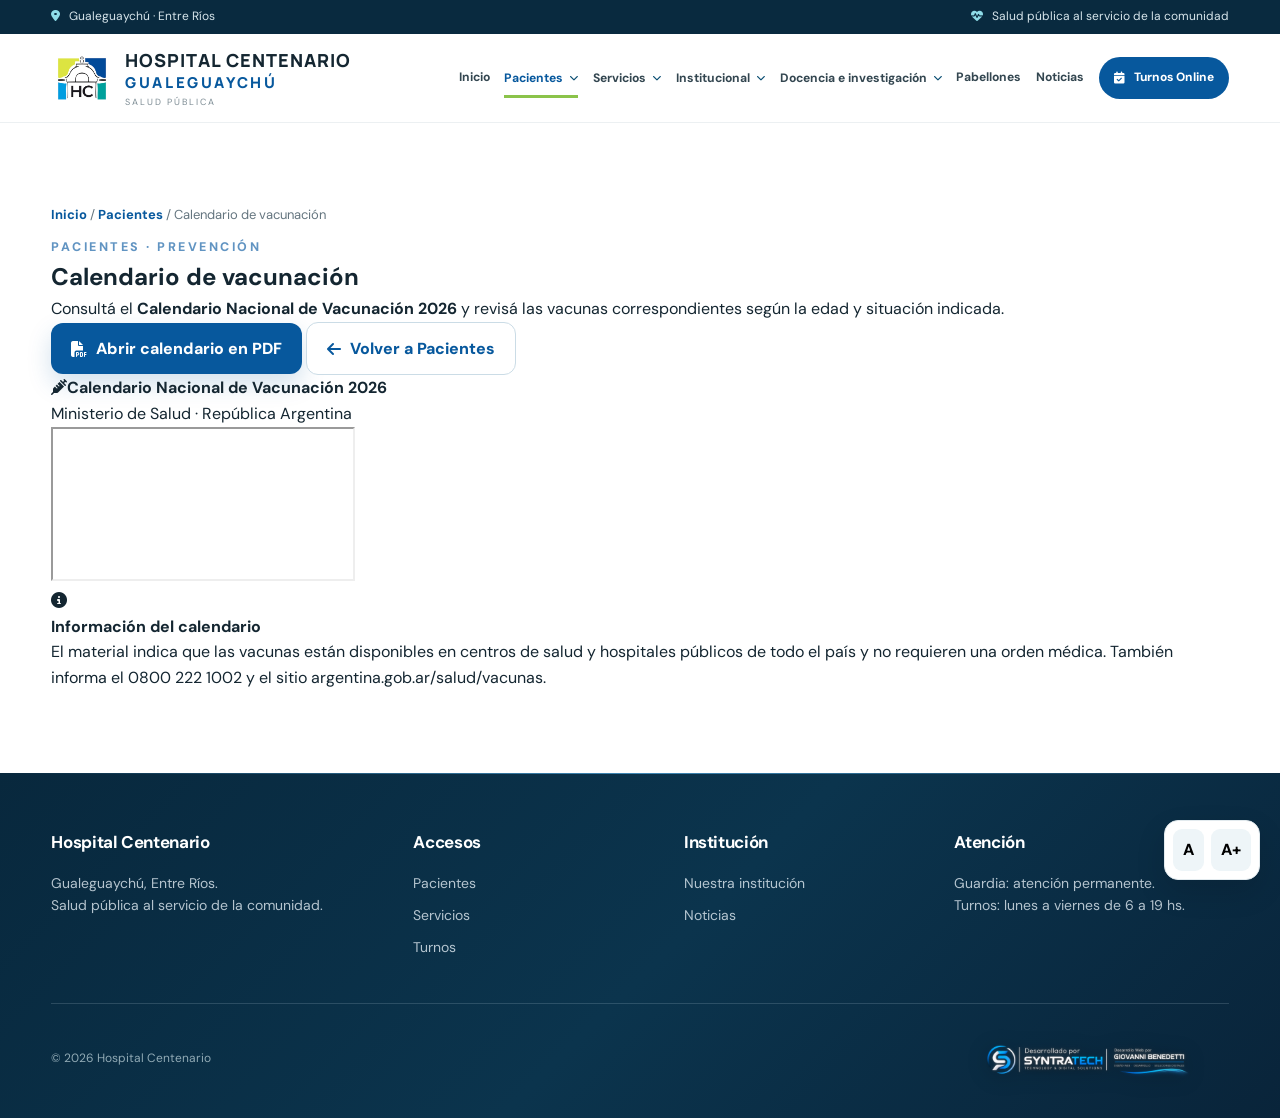
==== commit ecf19ea8: "Add files via upload" ====
--- a/calendario-vacunacion.html
+++ b/calendario-vacunacion.html
@@ -1,4 +1,4 @@
-<!doctype html><html lang="es"><head><meta charset="utf-8"><meta name="viewport" content="width=device-width,initial-scale=1"><meta name="description" content="Hospital Centenario Gualeguaychú"><title>Calendario de vacunación | Hospital Centenario</title><link rel="preconnect" href="https://fonts.googleapis.com"><link rel="preconnect" href="https://fonts.gstatic.com" crossorigin><link href="https://fonts.googleapis.com/css2?family=DM+Sans:wght@400;500;600;700;800&family=Manrope:wght@700;800&display=swap" rel="stylesheet"><link rel="stylesheet" href="https://cdnjs.cloudflare.com/ajax/libs/font-awesome/6.5.2/css/all.min.css"><link rel="stylesheet" href="style.css"><link rel="stylesheet" href="portal.css"></head><body><div class="topbar"><div class="container topbar__inner"><span><i class="fa-solid fa-location-dot"></i> Gualeguaychú · Entre Ríos</span><span><i class="fa-solid fa-heart-pulse"></i> Salud pública al servicio de la comunidad</span></div></div><header class="header"><div class="container header__inner"><a class="brand" href="index.html"><img src="images/logo.png" alt="Hospital Centenario"><div class="brand__name"><strong>HOSPITAL CENTENARIO</strong><span>GUALEGUAYCHÚ</span><small>SALUD PÚBLICA</small></div></a><button class="menu-toggle" id="menuToggle" aria-label="Abrir menú"><i class="fa-solid fa-bars"></i></button><nav class="nav" id="nav"><a class="" href="index.html">Inicio</a><div class="nav-dropdown is-active"><button class="nav-dropdown__toggle" type="button" aria-expanded="false" aria-haspopup="true">Pacientes <i class="fa-solid fa-chevron-down"></i></button><div class="nav-dropdown__menu"><a href="turnos.html"><i class="fa-solid fa-calendar-check"></i><span><strong>Turnos y admisión</strong><small>Cómo gestionar tu atención</small></span></a><a href="pacientes.html#guardia"><i class="fa-solid fa-truck-medical"></i><span><strong>Guardia y emergencias</strong><small>Información de atención</small></span></a><a href="pacientes.html#informacion"><i class="fa-solid fa-hospital-user"></i><span><strong>Información para pacientes</strong><small>Antes de venir y preguntas frecuentes</small></span></a><a href="calendario-vacunacion.html"><i class="fa-solid fa-syringe"></i><span><strong>Calendario de vacunación</strong><small>Calendario Nacional de Vacunación 2026</small></span></a></div></div><div class="nav-dropdown "><button class="nav-dropdown__toggle" type="button" aria-expanded="false" aria-haspopup="true">Servicios <i class="fa-solid fa-chevron-down"></i></button><div class="nav-dropdown__menu"><a href="servicios.html#especialidades"><i class="fa-solid fa-stethoscope"></i><span><strong>Especialidades</strong><small>Áreas de atención médica</small></span></a><a href="servicios.html#diagnostico"><i class="fa-solid fa-microscope"></i><span><strong>Diagnóstico y estudios</strong><small>Laboratorio e imágenes</small></span></a><a href="servicios.html#apoyo"><i class="fa-solid fa-hands-holding-circle"></i><span><strong>Servicios de apoyo</strong><small>Atención integral y acompañamiento</small></span></a></div></div><div class="nav-dropdown "><button class="nav-dropdown__toggle" type="button" aria-expanded="false" aria-haspopup="true">Institucional <i class="fa-solid fa-chevron-down"></i></button><div class="nav-dropdown__menu"><a href="institucional.html#historia"><i class="fa-solid fa-landmark"></i><span><strong>Nuestra historia</strong><small>Conocé nuestro recorrido</small></span></a><a href="institucional.html#valores"><i class="fa-solid fa-heart"></i><span><strong>Nuestros valores</strong><small>Principios que nos guían</small></span></a><a href="institucional.html#autoridades"><i class="fa-solid fa-users"></i><span><strong>Autoridades</strong><small>Equipo directivo</small></span></a></div></div><a class="nav-link" href="pabellones.html">Pabellones</a><a class="" href="noticias.html">Noticias</a><button class="btn btn--nav" data-turnos><i class="fa-solid fa-calendar-check"></i> Turnos Online</button></nav></div></header><main>
+<!doctype html><html lang="es"><head><meta charset="utf-8"><meta name="viewport" content="width=device-width,initial-scale=1"><meta name="description" content="Hospital Centenario Gualeguaychú"><title>Calendario de vacunación | Hospital Centenario</title><link rel="preconnect" href="https://fonts.googleapis.com"><link rel="preconnect" href="https://fonts.gstatic.com" crossorigin><link href="https://fonts.googleapis.com/css2?family=DM+Sans:wght@400;500;600;700;800&family=Manrope:wght@700;800&display=swap" rel="stylesheet"><link rel="stylesheet" href="https://cdnjs.cloudflare.com/ajax/libs/font-awesome/6.5.2/css/all.min.css"><link rel="stylesheet" href="style.css"><link rel="stylesheet" href="portal.css"></head><body><div class="topbar"><div class="container topbar__inner"><span><i class="fa-solid fa-location-dot"></i> Gualeguaychú · Entre Ríos</span><span><i class="fa-solid fa-heart-pulse"></i> Salud pública al servicio de la comunidad</span></div></div><header class="header"><div class="container header__inner"><a class="brand" href="index.html"><img src="images/logo.png" alt="Hospital Centenario"><div class="brand__name"><strong>HOSPITAL CENTENARIO</strong><span>GUALEGUAYCHÚ</span><small>SALUD PÚBLICA</small></div></a><button class="menu-toggle" id="menuToggle" aria-label="Abrir menú"><i class="fa-solid fa-bars"></i></button><nav class="nav" id="nav"><a class="" href="index.html">Inicio</a><div class="nav-dropdown is-active"><button class="nav-dropdown__toggle" type="button" aria-expanded="false" aria-haspopup="true">Pacientes <i class="fa-solid fa-chevron-down"></i></button><div class="nav-dropdown__menu"><a href="pacientes.html#guardia"><i class="fa-solid fa-truck-medical"></i><span><strong>Guardia y emergencias</strong><small>Información de atención</small></span></a><a href="pacientes.html#informacion"><i class="fa-solid fa-hospital-user"></i><span><strong>Información para pacientes</strong><small>Antes de venir y preguntas frecuentes</small></span></a><a href="calendario-vacunacion.html"><i class="fa-solid fa-syringe"></i><span><strong>Calendario de vacunación</strong><small>Calendario Nacional de Vacunación 2026</small></span></a></div></div><div class="nav-dropdown "><button class="nav-dropdown__toggle" type="button" aria-expanded="false" aria-haspopup="true">Servicios <i class="fa-solid fa-chevron-down"></i></button><div class="nav-dropdown__menu"><a href="servicios.html#especialidades"><i class="fa-solid fa-stethoscope"></i><span><strong>Especialidades</strong><small>Áreas de atención médica</small></span></a><a href="servicios.html#diagnostico"><i class="fa-solid fa-microscope"></i><span><strong>Diagnóstico y estudios</strong><small>Laboratorio e imágenes</small></span></a><a href="servicios.html#apoyo"><i class="fa-solid fa-hands-holding-circle"></i><span><strong>Servicios de apoyo</strong><small>Atención integral y acompañamiento</small></span></a><a href="servicios.html#farmacia"><i class="fa-solid fa-prescription-bottle-medical"></i><span><strong>Farmacia</strong><small>Información del servicio de farmacia</small></span></a></div></div><div class="nav-dropdown "><button class="nav-dropdown__toggle" type="button" aria-expanded="false" aria-haspopup="true">Institucional <i class="fa-solid fa-chevron-down"></i></button><div class="nav-dropdown__menu"><a href="institucional.html#historia"><i class="fa-solid fa-landmark"></i><span><strong>Nuestra historia</strong><small>Conocé nuestro recorrido</small></span></a><a href="institucional.html#valores"><i class="fa-solid fa-heart"></i><span><strong>Nuestros valores</strong><small>Principios que nos guían</small></span></a><a href="institucional.html#autoridades"><i class="fa-solid fa-users"></i><span><strong>Autoridades</strong><small>Equipo directivo</small></span></a><a href="institucional.html#ong"><i class="fa-solid fa-handshake-angle"></i><span><strong>ONG</strong><small>Organizaciones de la comunidad</small></span></a><a href="institucional.html#cooperadora"><i class="fa-solid fa-people-group"></i><span><strong>Cooperadora</strong><small>Colaboración con el hospital</small></span></a></div></div><div class="nav-dropdown"><button class="nav-dropdown__toggle" type="button" aria-expanded="false" aria-haspopup="true">Docencia e investigación <i class="fa-solid fa-chevron-down"></i></button><div class="nav-dropdown__menu"><a href="docencia-investigacion.html#residentes"><i class="fa-solid fa-user-doctor"></i><span><strong>Residentes</strong><small>Formación de profesionales</small></span></a><a href="docencia-investigacion.html#protocolos"><i class="fa-solid fa-file-medical"></i><span><strong>Protocolos</strong><small>Documentos y guías institucionales</small></span></a><a href="docencia-investigacion.html#cursos"><i class="fa-solid fa-graduation-cap"></i><span><strong>Cursos</strong><small>Capacitaciones y actividades</small></span></a></div></div><a class="nav-link" href="pabellones.html">Pabellones</a><a class="" href="noticias.html">Noticias</a><button class="btn btn--nav" data-turnos><i class="fa-solid fa-calendar-check"></i> Turnos Online</button></nav></div></header><main>
 <section class="vaccine-page section">
   <div class="container">
     <div class="breadcrumb"><a href="index.html">Inicio</a> / <a href="pacientes.html">Pacientes</a> / Calendario de vacunación</div>
--- a/portal.css
+++ b/portal.css
@@ -622,3 +622,54 @@
 .pab-card[style*="#d9e343"] .pab-pills span{background:#fbfddf;border-color:#edf2a2}.pab-card[style*="#004a97"] .pab-pills span{background:#edf4fb;border-color:#d4e2f1}.pab-card[style*="#00a09a"] .pab-pills span{background:#e9f8f7;border-color:#cbeeea}.pab-card[style*="#019cde"] .pab-pills span{background:#eaf7fd;border-color:#cbeaf8}
 .pab-note{margin-top:24px;padding:16px 20px;border:1px solid #dce7ee;border-radius:14px;background:#f5f9fb;color:#60798a;font-size:12px}.pab-note p{margin:4px 0 0}
 @media(max-width:700px){.pab-intro{display:block}.pab-intro p{margin-top:10px}.pab-head{grid-template-columns:55px 1fr;padding:22px}.pab-num{width:48px;height:48px}.pab-body{padding:18px 22px 24px}}
+
+/* Turnos Demo V3 — asignación y notificación automática */
+.appointment-assignment{margin-top:28px;border:1px solid #cfe0ed;border-radius:20px;background:#fff;box-shadow:0 18px 45px rgba(8,44,67,.10);overflow:hidden}
+.assignment-loading,.assignment-result{padding:30px}
+.assignment-loading{display:flex;align-items:center;gap:18px;background:linear-gradient(135deg,#f4f9fd,#fff)}
+.assignment-spinner{width:52px;height:52px;border-radius:50%;display:grid;place-items:center;background:#e7f3fb;color:#004A97;font-size:1.4rem}
+.assignment-result-head{display:flex;align-items:flex-start;gap:16px;position:relative}
+.assignment-check{width:46px;height:46px;border-radius:50%;display:grid;place-items:center;background:#e7f6f4;color:#00A09A;font-size:1.2rem;flex:none}
+.assignment-result-head h2{margin:5px 0 4px;color:#0b315f;font-family:Manrope,sans-serif;font-size:clamp(1.7rem,3vw,2.6rem)}
+.assignment-result-head p{margin:0;color:#718197}
+.assignment-status{margin-left:auto;padding:8px 12px;border-radius:999px;background:#e7f3fb;color:#004A97;font-size:.78rem;font-weight:800;white-space:nowrap}
+.assignment-grid{display:grid;grid-template-columns:repeat(4,1fr);gap:12px;margin-top:24px}
+.assignment-grid>div{padding:16px;border:1px solid #dce8f1;border-radius:13px;background:#fbfdff}
+.assignment-grid small{display:block;color:#6d8499;font-weight:800;font-size:.72rem;text-transform:uppercase;letter-spacing:.04em;margin-bottom:6px}
+.assignment-grid strong{display:block;color:#183b60;font-size:1rem}
+.confirmation-box{display:flex;gap:14px;align-items:flex-start;margin-top:18px;padding:18px;border-radius:14px;background:#f1faf8;border:1px solid #cdebe4}
+.confirmation-icon{width:42px;height:42px;border-radius:50%;display:grid;place-items:center;background:#00A09A;color:#fff;font-size:1.2rem;flex:none}
+.confirmation-box strong{display:block;color:#0b315f}.confirmation-box p{margin:5px 0 8px;color:#5f7487;font-size:.9rem;line-height:1.5}
+.confirmation-countdown{font-weight:800;color:#004A97;font-size:.82rem}
+.assignment-actions{margin-top:14px}.whatsapp-auto-status{display:flex;align-items:center;gap:12px;padding:13px 15px;border-radius:12px;background:#f4f7fa;border:1px solid #dce6ed;color:#4e6679}.whatsapp-auto-status>i{font-size:1.3rem;color:#00A09A}.whatsapp-auto-status strong{display:block;color:#183b60}.whatsapp-auto-status span{display:block;font-size:.82rem;margin-top:2px}.whatsapp-auto-status.is-sent{background:#eaf8f5;border-color:#c7e9df}.whatsapp-auto-status.is-sent span{color:#16785d;font-weight:700}
+@media(max-width:900px){.assignment-grid{grid-template-columns:1fr 1fr}.assignment-status{margin-left:0}.assignment-result-head{flex-wrap:wrap}}
+@media(max-width:600px){.assignment-loading,.assignment-result{padding:22px}.assignment-grid{grid-template-columns:1fr}.assignment-result-head h2{font-size:1.65rem}}
+
+/* V47 — Ajuste fino de navegación principal y menú Docencia e investigación */
+.header__inner{gap:22px;}
+.nav{flex:1;min-width:0;justify-content:flex-end;gap:clamp(9px,1.15vw,16px);}
+.nav > a,
+.nav-dropdown__toggle{font-size:clamp(12px,.95vw,14px);white-space:nowrap;letter-spacing:0;}
+.nav-dropdown{flex:0 0 auto;}
+.nav-dropdown__toggle{gap:6px;line-height:1.2;}
+.nav-dropdown__toggle i{flex:0 0 auto;}
+.nav .btn--nav{flex:0 0 auto;white-space:nowrap;padding:11px 15px;font-size:12px;}
+.nav-dropdown__menu{min-width:220px;}
+.nav-dropdown__menu a{white-space:nowrap;}
+@media(min-width:761px) and (max-width:1120px){
+  .header__inner{gap:14px;}
+  .brand{gap:8px;flex:0 0 auto;}
+  .brand img{width:48px;height:48px;}
+  .brand__name strong{font-size:14px;letter-spacing:.5px;}
+  .brand__name span{font-size:12px;letter-spacing:1.8px;}
+  .brand__name small{font-size:8px;letter-spacing:1.2px;}
+  .nav{gap:9px;}
+  .nav > a,.nav-dropdown__toggle{font-size:12px;}
+  .nav .btn--nav{padding:10px 12px;font-size:11px;}
+}
+@media(max-width:760px){
+  .header__inner{gap:10px;}
+  .nav{flex:initial;}
+  .nav > a,.nav-dropdown__toggle{white-space:normal;font-size:15px;}
+  .nav-dropdown__toggle{line-height:1.35;}
+}
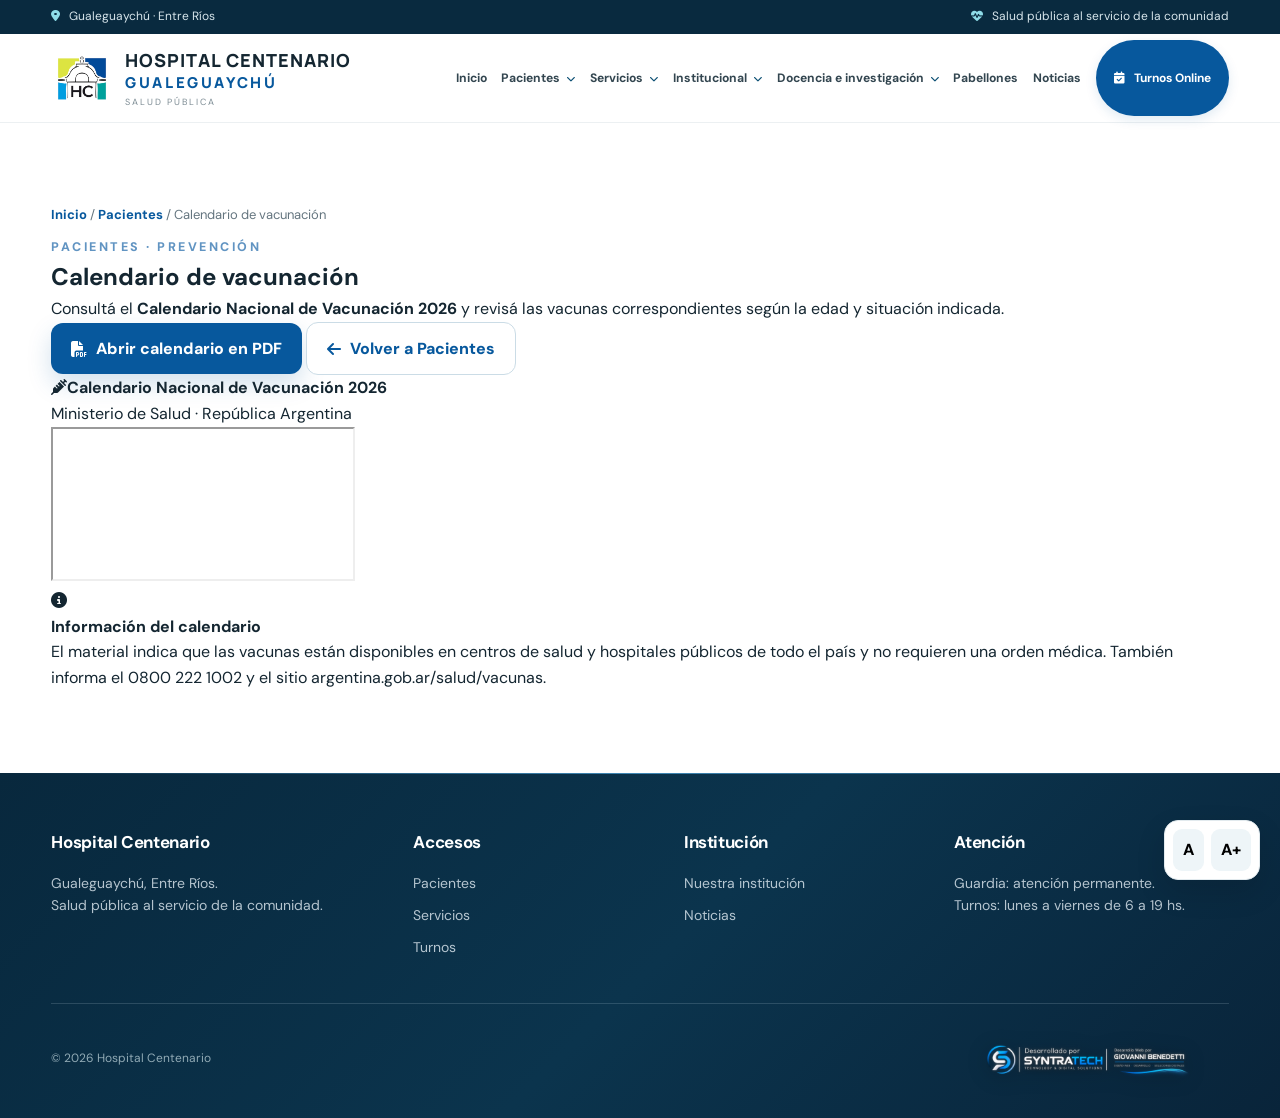
==== commit b06f7fe4: "Add files via upload" ====
--- a/calendario-vacunacion.html
+++ b/calendario-vacunacion.html
@@ -1,4 +1,4 @@
-<!doctype html><html lang="es"><head><meta charset="utf-8"><meta name="viewport" content="width=device-width,initial-scale=1"><meta name="description" content="Hospital Centenario Gualeguaychú"><title>Calendario de vacunación | Hospital Centenario</title><link rel="preconnect" href="https://fonts.googleapis.com"><link rel="preconnect" href="https://fonts.gstatic.com" crossorigin><link href="https://fonts.googleapis.com/css2?family=DM+Sans:wght@400;500;600;700;800&family=Manrope:wght@700;800&display=swap" rel="stylesheet"><link rel="stylesheet" href="https://cdnjs.cloudflare.com/ajax/libs/font-awesome/6.5.2/css/all.min.css"><link rel="stylesheet" href="style.css"><link rel="stylesheet" href="portal.css"></head><body><div class="topbar"><div class="container topbar__inner"><span><i class="fa-solid fa-location-dot"></i> Gualeguaychú · Entre Ríos</span><span><i class="fa-solid fa-heart-pulse"></i> Salud pública al servicio de la comunidad</span></div></div><header class="header"><div class="container header__inner"><a class="brand" href="index.html"><img src="images/logo.png" alt="Hospital Centenario"><div class="brand__name"><strong>HOSPITAL CENTENARIO</strong><span>GUALEGUAYCHÚ</span><small>SALUD PÚBLICA</small></div></a><button class="menu-toggle" id="menuToggle" aria-label="Abrir menú"><i class="fa-solid fa-bars"></i></button><nav class="nav" id="nav"><a class="" href="index.html">Inicio</a><div class="nav-dropdown is-active"><button class="nav-dropdown__toggle" type="button" aria-expanded="false" aria-haspopup="true">Pacientes <i class="fa-solid fa-chevron-down"></i></button><div class="nav-dropdown__menu"><a href="pacientes.html#guardia"><i class="fa-solid fa-truck-medical"></i><span><strong>Guardia y emergencias</strong><small>Información de atención</small></span></a><a href="pacientes.html#informacion"><i class="fa-solid fa-hospital-user"></i><span><strong>Información para pacientes</strong><small>Antes de venir y preguntas frecuentes</small></span></a><a href="calendario-vacunacion.html"><i class="fa-solid fa-syringe"></i><span><strong>Calendario de vacunación</strong><small>Calendario Nacional de Vacunación 2026</small></span></a></div></div><div class="nav-dropdown "><button class="nav-dropdown__toggle" type="button" aria-expanded="false" aria-haspopup="true">Servicios <i class="fa-solid fa-chevron-down"></i></button><div class="nav-dropdown__menu"><a href="servicios.html#especialidades"><i class="fa-solid fa-stethoscope"></i><span><strong>Especialidades</strong><small>Áreas de atención médica</small></span></a><a href="servicios.html#diagnostico"><i class="fa-solid fa-microscope"></i><span><strong>Diagnóstico y estudios</strong><small>Laboratorio e imágenes</small></span></a><a href="servicios.html#apoyo"><i class="fa-solid fa-hands-holding-circle"></i><span><strong>Servicios de apoyo</strong><small>Atención integral y acompañamiento</small></span></a><a href="servicios.html#farmacia"><i class="fa-solid fa-prescription-bottle-medical"></i><span><strong>Farmacia</strong><small>Información del servicio de farmacia</small></span></a></div></div><div class="nav-dropdown "><button class="nav-dropdown__toggle" type="button" aria-expanded="false" aria-haspopup="true">Institucional <i class="fa-solid fa-chevron-down"></i></button><div class="nav-dropdown__menu"><a href="institucional.html#historia"><i class="fa-solid fa-landmark"></i><span><strong>Nuestra historia</strong><small>Conocé nuestro recorrido</small></span></a><a href="institucional.html#valores"><i class="fa-solid fa-heart"></i><span><strong>Nuestros valores</strong><small>Principios que nos guían</small></span></a><a href="institucional.html#autoridades"><i class="fa-solid fa-users"></i><span><strong>Autoridades</strong><small>Equipo directivo</small></span></a><a href="institucional.html#ong"><i class="fa-solid fa-handshake-angle"></i><span><strong>ONG</strong><small>Organizaciones de la comunidad</small></span></a><a href="institucional.html#cooperadora"><i class="fa-solid fa-people-group"></i><span><strong>Cooperadora</strong><small>Colaboración con el hospital</small></span></a></div></div><div class="nav-dropdown"><button class="nav-dropdown__toggle" type="button" aria-expanded="false" aria-haspopup="true">Docencia e investigación <i class="fa-solid fa-chevron-down"></i></button><div class="nav-dropdown__menu"><a href="docencia-investigacion.html#residentes"><i class="fa-solid fa-user-doctor"></i><span><strong>Residentes</strong><small>Formación de profesionales</small></span></a><a href="docencia-investigacion.html#protocolos"><i class="fa-solid fa-file-medical"></i><span><strong>Protocolos</strong><small>Documentos y guías institucionales</small></span></a><a href="docencia-investigacion.html#cursos"><i class="fa-solid fa-graduation-cap"></i><span><strong>Cursos</strong><small>Capacitaciones y actividades</small></span></a></div></div><a class="nav-link" href="pabellones.html">Pabellones</a><a class="" href="noticias.html">Noticias</a><button class="btn btn--nav" data-turnos><i class="fa-solid fa-calendar-check"></i> Turnos Online</button></nav></div></header><main>
+<!doctype html><html lang="es"><head><meta charset="utf-8"><meta name="viewport" content="width=device-width,initial-scale=1"><meta name="description" content="Hospital Centenario Gualeguaychú"><title>Calendario de vacunación | Hospital Centenario</title><link rel="preconnect" href="https://fonts.googleapis.com"><link rel="preconnect" href="https://fonts.gstatic.com" crossorigin><link href="https://fonts.googleapis.com/css2?family=DM+Sans:wght@400;500;600;700;800&family=Manrope:wght@700;800&display=swap" rel="stylesheet"><link rel="stylesheet" href="https://cdnjs.cloudflare.com/ajax/libs/font-awesome/6.5.2/css/all.min.css"><link rel="stylesheet" href="style.css"><link rel="stylesheet" href="portal.css"></head><body><div class="topbar"><div class="container topbar__inner"><span><i class="fa-solid fa-location-dot"></i> Gualeguaychú · Entre Ríos</span><span><i class="fa-solid fa-heart-pulse"></i> Salud pública al servicio de la comunidad</span></div></div><header class="header"><div class="container header__inner"><a class="brand" href="index.html"><img src="images/logo.png" alt="Hospital Centenario"><div class="brand__name"><strong>HOSPITAL CENTENARIO</strong><span>GUALEGUAYCHÚ</span><small>SALUD PÚBLICA</small></div></a><button class="menu-toggle" id="menuToggle" aria-label="Abrir menú"><i class="fa-solid fa-bars"></i></button><nav class="nav" id="nav"><a class="" href="index.html">Inicio</a><div class="nav-dropdown"><button class="nav-dropdown__toggle" type="button" aria-expanded="false" aria-haspopup="true">Pacientes <i class="fa-solid fa-chevron-down"></i></button><div class="nav-dropdown__menu"><a href="pacientes.html#guardia"><i class="fa-solid fa-truck-medical"></i><span><strong>Guardia y emergencias</strong><small>Información de atención</small></span></a><a href="pacientes.html#informacion"><i class="fa-solid fa-hospital-user"></i><span><strong>Información para pacientes</strong><small>Antes de venir y preguntas frecuentes</small></span></a><a href="calendario-vacunacion.html"><i class="fa-solid fa-syringe"></i><span><strong>Calendario de vacunación</strong><small>Calendario Nacional de Vacunación 2026</small></span></a></div></div><div class="nav-dropdown "><button class="nav-dropdown__toggle" type="button" aria-expanded="false" aria-haspopup="true">Servicios <i class="fa-solid fa-chevron-down"></i></button><div class="nav-dropdown__menu"><a href="servicios.html#especialidades"><i class="fa-solid fa-stethoscope"></i><span><strong>Especialidades</strong><small>Áreas de atención médica</small></span></a><a href="servicios.html#diagnostico"><i class="fa-solid fa-microscope"></i><span><strong>Diagnóstico y estudios</strong><small>Laboratorio e imágenes</small></span></a><a href="servicios.html#apoyo"><i class="fa-solid fa-hands-holding-circle"></i><span><strong>Servicios de apoyo</strong><small>Atención integral y acompañamiento</small></span></a><a href="servicios.html#farmacia"><i class="fa-solid fa-prescription-bottle-medical"></i><span><strong>Farmacia</strong><small>Información del servicio de farmacia</small></span></a></div></div><div class="nav-dropdown "><button class="nav-dropdown__toggle" type="button" aria-expanded="false" aria-haspopup="true">Institucional <i class="fa-solid fa-chevron-down"></i></button><div class="nav-dropdown__menu"><a href="institucional.html#historia"><i class="fa-solid fa-landmark"></i><span><strong>Nuestra historia</strong><small>Conocé nuestro recorrido</small></span></a><a href="institucional.html#valores"><i class="fa-solid fa-heart"></i><span><strong>Nuestros valores</strong><small>Principios que nos guían</small></span></a><a href="institucional.html#autoridades"><i class="fa-solid fa-users"></i><span><strong>Autoridades</strong><small>Equipo directivo</small></span></a><a href="institucional.html#ong"><i class="fa-solid fa-handshake-angle"></i><span><strong>ONG</strong><small>Organizaciones de la comunidad</small></span></a><a href="institucional.html#cooperadora"><i class="fa-solid fa-people-group"></i><span><strong>Cooperadora</strong><small>Colaboración con el hospital</small></span></a></div></div><div class="nav-dropdown"><button class="nav-dropdown__toggle" type="button" aria-expanded="false" aria-haspopup="true">Docencia e investigación <i class="fa-solid fa-chevron-down"></i></button><div class="nav-dropdown__menu"><a href="docencia-investigacion.html#residentes"><i class="fa-solid fa-user-doctor"></i><span><strong>Residentes</strong><small>Formación de profesionales</small></span></a><a href="docencia-investigacion.html#protocolos"><i class="fa-solid fa-file-medical"></i><span><strong>Protocolos</strong><small>Documentos y guías institucionales</small></span></a><a href="docencia-investigacion.html#cursos"><i class="fa-solid fa-graduation-cap"></i><span><strong>Cursos</strong><small>Capacitaciones y actividades</small></span></a></div></div><a class="nav-link" href="pabellones.html">Pabellones</a><a class="" href="noticias.html">Noticias</a><a class="btn btn--nav" href="turnos-online.html"><i class="fa-solid fa-calendar-check"></i> Turnos Online</a></nav></div></header><main>
 <section class="vaccine-page section">
   <div class="container">
     <div class="breadcrumb"><a href="index.html">Inicio</a> / <a href="pacientes.html">Pacientes</a> / Calendario de vacunación</div>
@@ -27,7 +27,7 @@
   </div>
 </section>
 </main>
-</main><footer class="footer"><div class="container footer__grid"><div><h3>Hospital Centenario</h3><p>Gualeguaychú, Entre Ríos.<br>Salud pública al servicio de la comunidad.</p></div><div class="footer-column footer-column--access"><h3>Accesos</h3><a href="pacientes.html">Pacientes</a><a href="servicios.html">Servicios</a><a href="turnos.html">Turnos</a></div><div class="footer-column footer-column--institution"><h3>Institución</h3><a href="institucional.html">Nuestra institución</a><a href="noticias.html">Noticias</a></div><div><h3>Atención</h3><p>Guardia: atención permanente.</p><p>Turnos: lunes a viernes de 6 a 19 hs.</p></div></div><div class="container footer__bottom"><span>© <span id="year"></span> Hospital Centenario</span><span class="footer-project-label"></span><span class="footer-project-signature"><img src="images/firma-syntratech.png" alt="Desarrollado por SyntraTech — Desarrollo Web por Giovanni Benedetti" loading="lazy"></span></div>
+</main><footer class="footer"><div class="container footer__grid"><div><h3>Hospital Centenario</h3><p>Gualeguaychú, Entre Ríos.<br>Salud pública al servicio de la comunidad.</p></div><div class="footer-column footer-column--access"><h3>Accesos</h3><a href="pacientes.html">Pacientes</a><a href="servicios.html">Servicios</a><a href="turnos-online.html">Turnos</a></div><div class="footer-column footer-column--institution"><h3>Institución</h3><a href="institucional.html">Nuestra institución</a><a href="noticias.html">Noticias</a></div><div><h3>Atención</h3><p>Guardia: atención permanente.</p><p>Turnos: lunes a viernes de 6 a 19 hs.</p></div></div><div class="container footer__bottom"><span>© <span id="year"></span> Hospital Centenario</span><span class="footer-project-label"></span><span class="footer-project-signature"><img src="images/firma-syntratech.png" alt="Desarrollado por SyntraTech — Desarrollo Web por Giovanni Benedetti" loading="lazy"></span></div>
 
-</footer><div class="a11y" aria-label="Accesibilidad"><button id="fontNormal" type="button" title="Tamaño normal">A</button><button id="fontPlus" type="button" title="Aumentar texto">A+</button></div><button class="backtop" id="backTop" aria-label="Volver arriba"><i class="fa-solid fa-arrow-up"></i></button><div class="modal" id="turnModal"><div class="modal__box"><button class="modal__close" data-close aria-label="Cerrar"><i class="fa-solid fa-xmark"></i></button><div class="eyebrow-blue">GESTIÓN DE TURNOS</div><h2>¿Cómo querés gestionar tu turno?</h2><p>La información publicada en junio de 2026 indica atención para turnos de lunes a viernes de 6 a 19 hs. en admisiones del nuevo edificio y pabellones 3 y 4.</p><div class="modal-actions"><a href="turnos.html"><strong>Ver información completa</strong><span>Horarios, admisiones y cancelaciones</span></a><a href="tel:+543446428034"><strong>Llamar al hospital</strong><span>+54 3446 42-8034</span></a></div></div></div><script src="portal.js"></script><script src="script.js"></script><script src="v40-enhancements.js"></script>
+</footer><div class="a11y" aria-label="Accesibilidad"><button id="fontNormal" type="button" title="Tamaño normal">A</button><button id="fontPlus" type="button" title="Aumentar texto">A+</button></div><button class="backtop" id="backTop" aria-label="Volver arriba"><i class="fa-solid fa-arrow-up"></i></button><div class="modal" id="turnModal"><div class="modal__box"><button class="modal__close" data-close aria-label="Cerrar"><i class="fa-solid fa-xmark"></i></button><div class="eyebrow-blue">GESTIÓN DE TURNOS</div><h2>¿Cómo querés gestionar tu turno?</h2><p>La información publicada en junio de 2026 indica atención para turnos de lunes a viernes de 6 a 19 hs. en admisiones del nuevo edificio y pabellones 3 y 4.</p><div class="modal-actions"><a href="turnos-online.html"><strong>Ver información completa</strong><span>Horarios, admisiones y cancelaciones</span></a><a href="tel:+543446428034"><strong>Llamar al hospital</strong><span>+54 3446 42-8034</span></a></div></div></div><script src="portal.js"></script><script src="script.js"></script><script src="v40-enhancements.js"></script>
 </body></html>
--- a/style.css
+++ b/style.css
@@ -635,3 +635,41 @@
   .appointment-receipt { position: absolute; left: 0; top: 0; width: 100%; box-shadow: none; }
   .receipt-actions { display: none !important; }
 }
+
+
+/* V54 — navegación alineada y estados hover corregidos */
+.header__inner{align-items:center;}
+.nav{align-items:center;}
+.nav > a,
+.nav-dropdown__toggle{
+  display:flex;
+  align-items:center;
+  justify-content:center;
+  box-sizing:border-box;
+  min-height:76px;
+  height:76px;
+  padding-top:0 !important;
+  padding-bottom:0 !important;
+  margin:0;
+  line-height:1.2;
+  vertical-align:middle;
+}
+.nav-dropdown{height:76px;align-items:center;}
+.nav-dropdown__toggle{position:relative;}
+/* La línea verde solo se muestra al pasar el cursor o al enfocar con teclado. */
+.nav-dropdown__toggle:after{content:none !important;}
+.nav-dropdown:hover .nav-dropdown__toggle:after,
+.nav-dropdown:focus-within .nav-dropdown__toggle:after{
+  content:"" !important;
+  position:absolute;
+  left:0;right:0;bottom:18px;
+  height:3px;border-radius:10px;background:#8bc34a;
+}
+.nav-dropdown:hover .nav-dropdown__toggle,
+.nav-dropdown:focus-within .nav-dropdown__toggle{color:var(--blue);}
+@media(max-width:760px){
+  .nav-dropdown{height:auto;}
+  .nav > a,.nav-dropdown__toggle{min-height:44px;height:auto;padding:12px 10px !important;}
+  .nav-dropdown:hover .nav-dropdown__toggle:after,
+  .nav-dropdown:focus-within .nav-dropdown__toggle:after{display:none;}
+}
--- a/portal.css
+++ b/portal.css
@@ -673,3 +673,63 @@
   .nav > a,.nav-dropdown__toggle{white-space:normal;font-size:15px;}
   .nav-dropdown__toggle{line-height:1.35;}
 }
+
+
+/* V54 — navegación alineada y estados hover corregidos */
+.header__inner{align-items:center;}
+.nav{align-items:center;}
+.nav > a,
+.nav-dropdown__toggle{
+  display:flex;
+  align-items:center;
+  justify-content:center;
+  box-sizing:border-box;
+  min-height:76px;
+  height:76px;
+  padding-top:0 !important;
+  padding-bottom:0 !important;
+  margin:0;
+  line-height:1.2;
+  vertical-align:middle;
+}
+.nav-dropdown{height:76px;align-items:center;}
+.nav-dropdown__toggle{position:relative;}
+/* La línea verde solo se muestra al pasar el cursor o al enfocar con teclado. */
+.nav-dropdown__toggle:after{content:none !important;}
+.nav-dropdown:hover .nav-dropdown__toggle:after,
+.nav-dropdown:focus-within .nav-dropdown__toggle:after{
+  content:"" !important;
+  position:absolute;
+  left:0;right:0;bottom:18px;
+  height:3px;border-radius:10px;background:#8bc34a;
+}
+.nav-dropdown:hover .nav-dropdown__toggle,
+.nav-dropdown:focus-within .nav-dropdown__toggle{color:var(--blue);}
+@media(max-width:760px){
+  .nav-dropdown{height:auto;}
+  .nav > a,.nav-dropdown__toggle{min-height:44px;height:auto;padding:12px 10px !important;}
+  .nav-dropdown:hover .nav-dropdown__toggle:after,
+  .nav-dropdown:focus-within .nav-dropdown__toggle:after{display:none;}
+}
+
+/* Ajuste visual del acceso Turnos Online en la navegación principal */
+.header .nav a.btn--nav{
+  padding:12px 18px;
+  min-height:44px;
+  border-radius:999px;
+  background:#07589d;
+  color:#fff;
+  line-height:1.2;
+  white-space:nowrap;
+  box-shadow:0 4px 12px rgba(7,88,157,.12);
+}
+.header .nav a.btn--nav:hover{
+  background:#06477f;
+  color:#fff;
+  transform:translateY(-1px);
+  box-shadow:0 7px 16px rgba(7,88,157,.2);
+}
+.header .nav a.btn--nav:after{display:none}
+@media(max-width:760px){
+  .header .nav a.btn--nav{margin:5px 0;padding:13px 14px;min-height:44px;border-radius:12px;justify-content:flex-start}
+}
